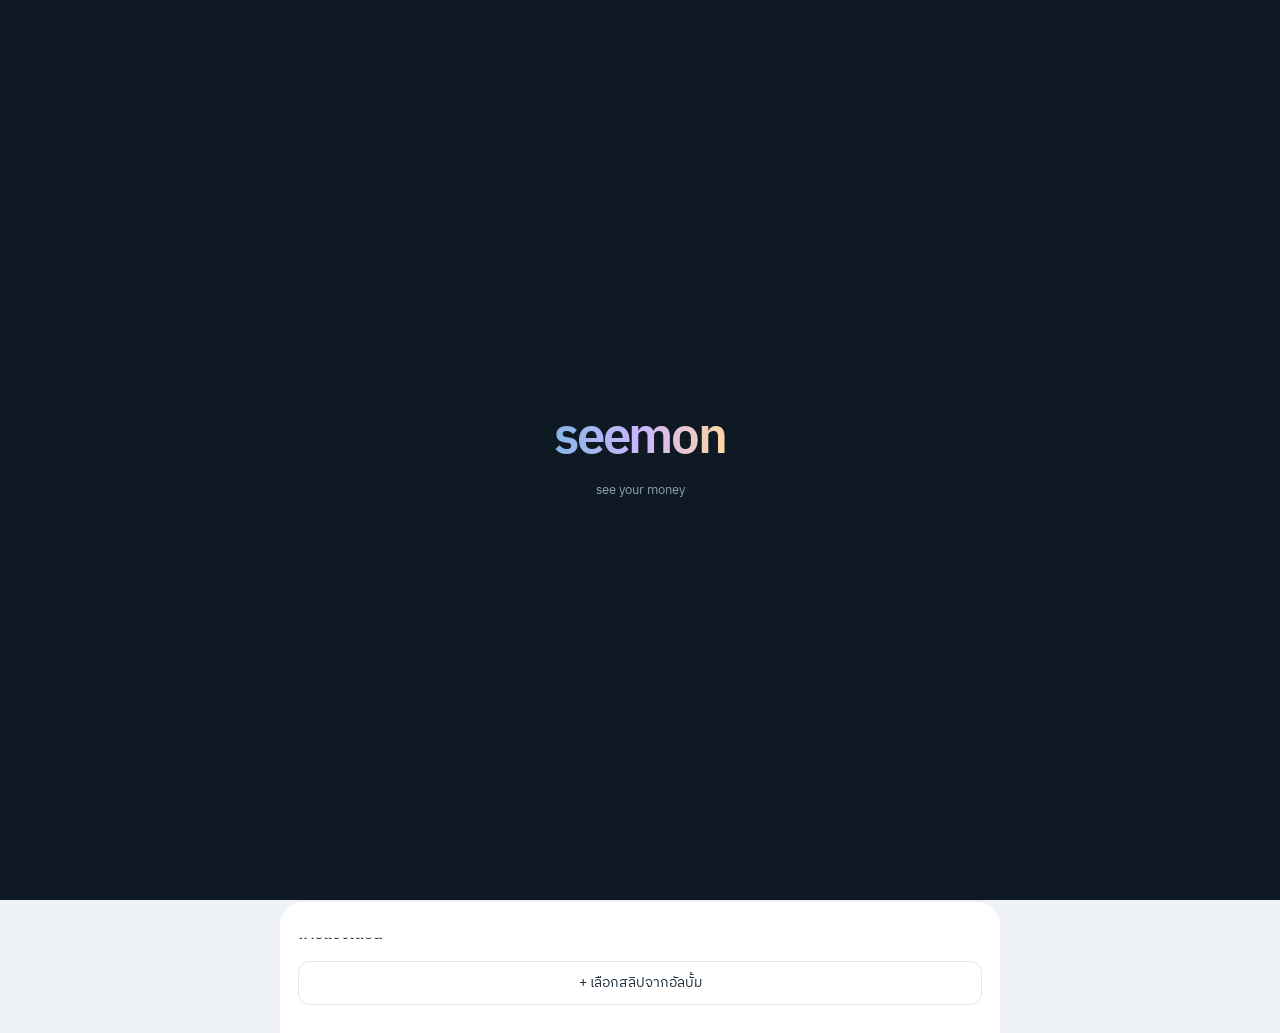
==== seemon.html @ a651a948 "first" ====
<!DOCTYPE html>
<html lang="th">
<head>
<meta charset="utf-8">
<meta name="viewport" content="width=device-width, initial-scale=1, viewport-fit=cover">
<title>seemon</title>
<link rel="preconnect" href="https://fonts.googleapis.com">
<link rel="preconnect" href="https://fonts.gstatic.com" crossorigin>
<link href="https://fonts.googleapis.com/css2?family=IBM+Plex+Sans+Thai:wght@400;500;600&display=swap" rel="stylesheet">
<style>
:root{--bg:#eef2f6;--surface:#fff;--hero:#e1eaf3;--ink:#23323f;--muted:#6f7f8c;--line:#dfe6ec;--in:#4f8cc9;--out:#bf9460;--accent:#4f7fb0;--bar:#fff;--btnfg:#fff;box-sizing:border-box;padding-top:env(safe-area-inset-top,0px);padding-bottom:env(safe-area-inset-bottom,0px)}
@media (prefers-color-scheme:dark){:root:not([data-theme="light"]){--bg:#1b252e;--surface:#24313c;--hero:#2c3b49;--ink:#e4eaef;--muted:#8d9eab;--line:#32424f;--in:#86b6e6;--out:#d8b184;--accent:#86b6e6;--bar:#2d3c49;--btnfg:#1b252e;color-scheme:dark}}
:root[data-theme="dark"]{--bg:#1b252e;--surface:#24313c;--hero:#2c3b49;--ink:#e4eaef;--muted:#8d9eab;--line:#32424f;--in:#86b6e6;--out:#d8b184;--accent:#86b6e6;--bar:#2d3c49;--btnfg:#1b252e;color-scheme:dark}
*,*::before,*::after{box-sizing:border-box}
html{scroll-padding-top:env(safe-area-inset-top,0px)}
body{margin:0;background:var(--bg);color:var(--ink);font-family:"IBM Plex Sans Thai",system-ui,-apple-system,"Segoe UI",sans-serif;line-height:1.5}
.wrap{max-width:720px;margin:0 auto;padding:16px 16px 130px}
input,select,button,textarea{font:inherit;color:inherit}
button{cursor:pointer}
h1{font-size:1.05rem;margin:0 0 12px;font-weight:600}
h2{font-size:.95rem;margin:0 0 10px;font-weight:600}
small,.mu{color:var(--muted)}
.tabs,.seg{display:grid;grid-template-columns:repeat(4,1fr);background:var(--surface);border:1px solid var(--line);border-radius:14px;padding:4px;margin-bottom:12px}
.seg{grid-template-columns:1fr 1fr;background:var(--bg);border:0;border-radius:12px}
.seg.s3{grid-template-columns:repeat(3,1fr);background:var(--surface);border:1px solid var(--line)}
.tabs button,.seg button{border:0;background:none;padding:8px 0;border-radius:10px;color:var(--muted);font-weight:500}
.tabs button.on{background:var(--hero);color:var(--ink)}
.seg button.on{background:var(--accent);color:var(--btnfg)}
.hrow,.srow{display:flex;align-items:center;justify-content:space-between;gap:8px}
.hero{background:var(--hero);border-radius:18px;padding:14px 16px;margin-bottom:10px}
.hero strong{font-size:1.6rem;font-weight:600}
.eye{border:0;background:none;color:var(--muted);padding:8px;margin:-8px;min-width:40px;min-height:40px;display:grid;place-items:center;font-size:1.2rem}
.sum,section,.note{background:var(--surface);border:1px solid var(--line);border-radius:16px;padding:14px 16px;margin-bottom:12px}
.note{background:var(--hero);cursor:pointer;font-size:.9rem}
.s{flex:1}.s b{display:block;font-weight:500;font-size:1.05rem}
.d{display:inline-block;width:8px;height:8px;border-radius:50%;margin-right:6px}
.d.income,.d.in{background:var(--in)}.d.expense,.d.out{background:var(--out)}
.pb{height:8px;background:var(--bg);border-radius:6px;overflow:hidden;margin:6px 0 10px}
.pb i{display:block;height:100%;background:var(--accent);border-radius:6px}
.pb.over i{background:var(--out)}
.big{font-size:1.6rem;font-weight:600}
ul{list-style:none;margin:0;padding:0}
li{display:flex;align-items:center;gap:12px;padding:10px 0;border-top:1px solid var(--line);cursor:pointer}
li:first-child{border-top:0}
li.hd{cursor:default;color:var(--muted);font-size:.8rem;padding:10px 0 2px;border-top:0}
.mid{flex:1;min-width:0}.mid b{display:block;font-weight:500}
.mid small{display:block;white-space:nowrap;overflow:hidden;text-overflow:ellipsis}
.amt{font-weight:500;white-space:nowrap}
.th{width:36px;height:36px;border-radius:8px;object-fit:cover;flex:none}
.bd{font-size:.7rem;border:1px solid var(--out);color:var(--out);border-radius:8px;padding:0 6px;margin-left:6px;font-weight:400}
.empty{color:var(--muted);text-align:center;padding:14px 0}
.g{padding:12px 0;border-top:1px solid var(--line)}
.row{display:flex;gap:8px;margin-top:8px}.row .f{flex:1;min-width:0}
.fx{padding:6px 0;border-top:1px solid var(--line)}
.f{width:100%;border:1px solid var(--line);background:var(--bg);border-radius:12px;padding:10px 12px;min-height:44px}
.ghost,.two button{border:1px solid var(--line);background:none;border-radius:12px;padding:10px;min-height:44px}
.two{display:grid;grid-template-columns:1fr 1fr;gap:8px}
.two button.on,.chip.on{background:var(--hero);border-color:var(--accent);color:var(--ink)}
.chips{display:flex;gap:8px;overflow-x:auto;padding-bottom:6px;margin-bottom:6px}
.chips.wr{flex-wrap:wrap;overflow:visible}
.chip{border:1px solid var(--line);background:none;border-radius:20px;padding:5px 14px;white-space:nowrap;color:var(--muted)}
.chip .x{border:0;background:none;color:var(--muted);padding:0 0 0 6px}
.primary{width:100%;margin-top:14px;border:0;background:var(--accent);color:var(--btnfg);border-radius:14px;padding:12px;font-weight:600;min-height:48px}
.link{border:0;background:none;color:var(--muted);padding:10px;width:100%;margin-top:4px}
label{font-size:.85rem;color:var(--muted);display:block;margin:14px 0 6px}
summary{cursor:pointer;font-weight:600}
.bar{position:fixed;left:0;right:0;bottom:0;max-width:720px;margin:0 auto;padding:0 10px calc(8px + env(safe-area-inset-bottom,0px));z-index:5}
.bar div{background:var(--bar);border-radius:22px;display:grid;grid-template-columns:1fr 1fr 74px 1fr 1fr;align-items:end;padding:8px 4px 6px;box-shadow:0 2px 16px rgba(20,30,40,.18)}
.bar button{border:0;background:none;color:var(--muted);font-size:.72rem;display:grid;justify-items:center;gap:2px;padding:4px 0;min-height:44px}
.bar button.on{color:var(--accent)}
.bar .cam{width:60px;height:60px;border-radius:50%;background:var(--accent);color:var(--btnfg);margin:-30px auto 2px;border:5px solid var(--bg);place-items:center;display:grid;padding:0}
.scrim{position:fixed;inset:0;background:rgba(10,18,26,.45);opacity:0;pointer-events:none;transition:opacity .2s;z-index:8}
.scrim.open{opacity:1;pointer-events:auto}
.sheet{position:fixed;left:0;right:0;bottom:0;max-width:720px;margin:0 auto;background:var(--surface);border-radius:24px 24px 0 0;padding:18px 18px calc(18px + env(safe-area-inset-bottom,0px));max-height:90%;overflow-y:auto;transform:translateY(105%);transition:transform .25s;z-index:9}
.sheet.open{transform:none}
.sheet .big{text-align:center;padding:12px;font-size:1.8rem}
#qImg{width:100%;max-height:260px;object-fit:cover;border-radius:14px;margin-bottom:12px}
.pv{display:flex;align-items:center;gap:10px;margin-top:12px}.pv img{width:56px;height:56px;border-radius:10px;object-fit:cover}
.toast{position:fixed;left:50%;bottom:110px;transform:translateX(-50%);background:var(--ink);color:var(--bg);padding:8px 16px;border-radius:20px;font-size:.85rem;opacity:0;pointer-events:none;transition:opacity .2s;z-index:10;white-space:nowrap}
.toast.on{opacity:1}
.f:focus-visible,button:focus-visible,summary:focus-visible{outline:2px solid var(--accent);outline-offset:2px}
textarea.f{min-height:80px;font-size:.8rem}
[hidden]{display:none!important}
.splash{position:fixed;inset:0;background:#0f1923;display:grid;place-items:center;z-index:50;transition:opacity .5s;text-align:center}
.splash.out{opacity:0;pointer-events:none}
.splash b{display:block;font-size:3.2rem;font-weight:600;letter-spacing:-.04em;background:linear-gradient(90deg,#86b6e6,#c9b6ff,#ffd6a5);-webkit-background-clip:text;background-clip:text;color:transparent;animation:pop .7s both}
.splash small{display:block;color:#8d9eab;margin-top:4px;animation:pop .7s .25s both}
@keyframes pop{from{opacity:0;transform:translateY(10px) scale(.94)}}
@media (prefers-reduced-motion:reduce){.splash b,.splash small{animation:none}}
.hd2{display:flex;align-items:center;justify-content:space-between;margin-bottom:12px}
.pill{border:1px solid var(--line);background:var(--surface);border-radius:20px;padding:5px 12px;font-size:.85rem}
.bl{position:relative}.bl i{position:absolute;top:4px;right:4px;min-width:16px;height:16px;border-radius:8px;background:var(--accent);color:var(--btnfg);font-weight:600;font-size:.65rem;line-height:16px;text-align:center;font-style:normal}
.nt{padding:10px 0;border-top:1px solid var(--line)}
.two-b{display:block;width:100%;text-align:left;border:1px solid var(--line);background:none;border-radius:12px;padding:12px;margin-bottom:8px}
.two-b.on{background:var(--hero);border-color:var(--accent)}
.chip:disabled{opacity:.5;cursor:default}
.vh{position:absolute;width:1px;height:1px;opacity:0;overflow:hidden;pointer-events:none}
.bar label.cam{cursor:pointer}
.errb{position:fixed;top:env(safe-area-inset-top,0px);left:8px;right:8px;z-index:60;background:var(--ink);color:var(--bg);font-size:.75rem;padding:8px 12px;border-radius:12px}
:root{--cbg:#1c2935;--cline:#7fd0ff;--cgrid:#4a5d6d;--ctx:#a9bccb}
@media (prefers-color-scheme:dark){:root:not([data-theme="light"]){--cbg:#f6f8fa;--cline:#2f7bff;--cgrid:#c3cdd5;--ctx:#5c6c79}}
:root[data-theme="dark"]{--cbg:#f6f8fa;--cline:#2f7bff;--cgrid:#c3cdd5;--ctx:#5c6c79}
.cg{background:var(--cbg);color:var(--ctx);border-radius:14px;padding:10px 12px;margin-top:10px}
.cg svg{width:100%;height:auto;display:block;margin-top:6px}.cg text{fill:var(--ctx);font-size:9px}
.cg .ln{fill:none;stroke:var(--cline);stroke-width:2.5;stroke-linejoin:round;stroke-linecap:round}
.cg .gl{stroke:var(--cgrid);stroke-dasharray:3 3}.cg .dt{fill:var(--cline)}
.cg .msg{font-weight:600;color:var(--cline)}
.cg .chip{border-color:var(--cgrid);color:var(--ctx)}.cg .chip.on{background:var(--cline);border-color:var(--cline);color:var(--cbg)}
.cg .f{background:transparent;color:inherit;border-color:var(--cgrid)}.cg .row{flex-wrap:wrap}
.hg{display:grid;grid-template-columns:1fr 124px;gap:12px;align-items:center;position:relative}
.pill2{border:0;background:var(--bg);color:var(--ink);padding:6px 12px;border-radius:14px;font-size:.85rem}.cm{font-size:.8rem;color:var(--muted);margin-top:2px}
.cg.mini{margin:0;padding:6px 8px}.cg.mini svg{margin:0}
.pop{position:absolute;left:0;top:34px;z-index:4;background:var(--surface);border:1px solid var(--line);border-radius:14px;box-shadow:0 6px 24px rgba(20,30,40,.25);min-width:220px;padding:6px}
.pop button{display:block;width:100%;text-align:left;border:0;background:none;padding:10px 12px;border-radius:10px}.pop button.on{background:var(--hero);font-weight:600}
.tabs{grid-template-columns:none;grid-auto-flow:column;grid-auto-columns:1fr}
.pen{border:0;background:none;color:var(--muted);padding:4px 6px;vertical-align:middle}
.tmr{display:grid;grid-template-columns:1fr 1fr;gap:8px}.tmr .f{text-align:center;font-weight:600;font-size:1.05rem;background:var(--hero)}
.doc{background:#fff;color:#111;border-radius:12px;padding:16px;font-size:.85rem}.doc table{width:100%;border-collapse:collapse;margin-top:10px}.doc td,.doc th{border-bottom:1px solid #ddd;padding:4px;text-align:left}
@media print{.wrap,.bar,.scrim,.toast,.splash{display:none!important}.sheet{position:static;transform:none;max-height:none}.sheet:not(.open){display:none}.two{display:none}}
</style>
</head>
<body>
<div class="splash" id="splash"><div><b>seemon</b><small>see your money</small></div></div>
<div class="wrap">
  <div class="hd2"><button class="pill" id="bkBtn" data-a="bkOpen" aria-label="สลับสมุดบัญชี"></button><b style="font-weight:600;letter-spacing:-.02em">seemon</b><button class="eye bl" id="bellBtn" data-a="bell" aria-label="การแจ้งเตือน"></button></div>
  <div class="tabs" id="tabs">
    <button data-a="tab" data-v="ov">ภาพรวม</button><button data-a="tab" data-v="td">วันนี้</button><button data-a="tab" data-v="gl">เป้าหมาย</button><button data-a="tab" data-v="hs">ประวัติ</button><button data-a="tab" data-v="iv" id="ivTab" hidden>ใบกำกับ</button>
  </div>
  <main id="main"></main>
</div>

<nav class="bar"><div>
  <button data-a="nav" data-go="home"><span data-ic="home"></span>หน้าแรก</button>
  <button data-a="nav" data-go="income"><span data-ic="income"></span>รายรับ</button>
  <label class="cam" for="camIn" aria-label="ถ่ายรูป"><span data-ic="cam"></span></label>
  <button data-a="nav" data-go="expense"><span data-ic="expense"></span>รายจ่าย</button>
  <button data-a="nav" data-go="more"><span data-ic="more"></span>อื่นๆ</button>
  <button data-a="profile" aria-label="โปรไฟล์"><span data-ic="pen"></span>โปรไฟล์</button>
</div></nav>
<input type="file" id="camIn" class="vh" accept="image/*" capture="environment">
<input type="file" id="albIn" class="vh" accept="image/*" multiple>
<div class="scrim" id="scrim" data-a="close"></div>
<div class="toast" id="toast" role="status"></div>

<div class="sheet" id="sQ" role="dialog" aria-label="บันทึกด่วน">
  <img id="qImg" alt="รูปที่ถ่าย">
  <h2>บันทึกรูปนี้เป็น</h2>
  <div class="two"><button data-a="q" data-t="income">รายรับ</button><button data-a="q" data-t="expense">รายจ่าย</button></div>
  <small style="display:block;margin-top:8px">ใส่จำนวนเงินและรายละเอียดทีหลังได้</small>
  <button class="link" data-a="close">ยกเลิก</button>
</div>

<div class="sheet" id="sAdd" role="dialog" aria-label="เพิ่มรายการ">
  <div class="seg" id="seg"><button data-a="sty" data-t="expense">รายจ่าย</button><button data-a="sty" data-t="income">รายรับ</button></div>
  <input class="f big" id="amount" type="number" inputmode="decimal" min="0" step="0.01" placeholder="0" aria-label="จำนวนเงิน">
  <label>เวลา</label>
  <div class="two" id="tm"><button data-a="md" data-m="now">ตอนนี้</button><button data-a="md" data-m="custom">วัน/เวลา</button></div>
  <div id="dtw" hidden style="margin-top:8px"><div class="chips" id="dch"></div><div class="tmr"><input class="f" id="dd" type="date" aria-label="วันที่"><input class="f" id="tt" type="time" aria-label="เวลา"></div></div>
  <label>หมวดหมู่ (เรียงตามที่ใช้บ่อย)</label>
  <div class="chips" id="chips"></div>
  <label for="note">รายละเอียด</label>
  <input class="f" id="note" type="text" placeholder="เช่น ข้าวเที่ยง">
  <label>ช่องทางเงิน</label><div class="chips" id="wl"></div>
  <label id="vatL" hidden><input type="checkbox" id="vat"> ราคานี้รวม VAT 7%</label>
  <div class="pv" id="pv" hidden><img id="pvImg" alt="รูปแนบ"><button class="ghost" data-a="pvDel">เอารูปออก</button></div>
  <button class="primary" id="save" data-a="save">บันทึก</button>
  <button class="link" id="delBtn" data-a="del" hidden>ลบรายการนี้</button>
  <div id="msg" role="status" class="mu" style="font-size:.85rem;min-height:1.2em"></div>
</div>

<div class="sheet" id="sMore" role="dialog" aria-label="อื่นๆ">
  <h2>ธีม</h2>
  <div class="two" style="grid-template-columns:repeat(3,1fr)" id="themes"><button data-a="th" data-th="auto">อัตโนมัติ</button><button data-a="th" data-th="light">สว่าง</button><button data-a="th" data-th="dark">มืด</button></div>
  <h2 style="margin-top:20px">หมวดหมู่ของฉัน</h2>
  <div id="cats"></div>
  <h2 style="margin-top:20px">อ่านสลิปจากอัลบั้ม</h2>
  <label style="display:flex;gap:8px;align-items:center;color:var(--ink);margin:0 0 8px"><input type="checkbox" id="slipOK"> อนุญาตให้อ่านสลิปจากรูปที่ฉันเลือก</label>
  <label class="ghost" for="albIn" data-a="alb" style="display:grid;place-items:center;color:var(--ink);cursor:pointer">เลือกสลิปจากอัลบั้ม</label>
  <small style="display:block;margin:6px 0">เว็บสแกนอัลบั้มเองอัตโนมัติไม่ได้ ต้องกดเลือกรูปสลิป (เลือกได้หลายรูปพร้อมกัน) ระบบอ่านเฉพาะสลิปธนาคาร</small>
  <label>จัดหมวดอัตโนมัติตามชื่อในสลิป</label><div id="rules"></div>
  <h2 style="margin-top:20px">เชื่อมธนาคาร</h2>
  <p class="mu" style="font-size:.85rem;margin:0 0 8px">ดึงรายการและอ่านสลิปอัตโนมัติ (เร็วๆ นี้ ยังใช้งานจริงไม่ได้)</p>
  <div class="chips wr"><button class="chip" disabled>K PLUS</button><button class="chip" disabled>SCB EASY</button><button class="chip" disabled>Krungthai NEXT</button><button class="chip" disabled>ธนาคารอื่น</button></div>
  <h2 style="margin-top:20px">สำรองและนำเข้าข้อมูล</h2>
  <p class="mu" style="font-size:.85rem;margin:0 0 8px">ข้อมูลเก็บในเบราว์เซอร์เครื่องนี้ ข้อมูลสำรองไม่รวมรูปแนบ</p>
  <textarea class="f" id="backup" placeholder="ข้อมูลสำรองจะแสดงที่นี่"></textarea>
  <div class="two" style="margin-top:8px"><button data-a="exp">สร้างข้อมูลสำรอง</button><button data-a="imp">นำเข้าข้อมูล</button></div>
  <div id="msg2" class="mu" style="font-size:.85rem;margin-top:8px"></div>
  <div id="mx"></div>
</div>

<div class="sheet" id="sBk" role="dialog" aria-label="สมุดบัญชี"><h2>สมุด (กดชื่อเพื่อสลับ)</h2><small style="display:block;margin:-6px 0 10px">สมุด = แยกเงินคนละเรื่อง เช่น ส่วนตัว กลุ่ม ธุรกิจ จะได้ไม่ปนกัน</small><div id="bks"></div></div>
<div class="sheet" id="sInv" role="dialog" aria-label="ใบกำกับภาษี"><div id="ivBody"></div></div>
<div class="sheet" id="sProfile" role="dialog" aria-label="โปรไฟล์">
  <h2>โปรไฟล์</h2>
  <p id="pUser" style="margin-bottom:12px;font-weight:600;"></p>
  <button class="primary" id="logoutBtn">ออกจากระบบ</button>
</div>
<div class="sheet" id="sLogin" role="dialog" aria-label="Login">
  <h2>Login</h2>
  <label>Username</label><input class="f" id="lUser" type="text">
  <label>Password</label><input class="f" id="lPass" type="password">
  <button class="primary" id="lBtn">Login</button>
  <button class="link" id="rBtn">Register</button>
</div>
<div class="sheet" id="sBell" role="dialog" aria-label="การแจ้งเตือน">
<h2>การแจ้งเตือน</h2><label class="ghost" for="albIn" data-a="alb" style="display:grid;place-items:center;color:var(--ink);cursor:pointer;margin-bottom:8px">+ เลือกสลิปจากอัลบั้ม</label><div id="nts"></div></div>

<div class="errb" id="errb" hidden data-a="errx"></div>
<div class="sheet" id="sTut" role="dialog" aria-label="Welcome"><div id="tutBody"></div></div>
<script>
// --- Auth Logic ---
async function syncData() {
    const token = localStorage.getItem('jwt_token');
    if (!token) return;
    await fetch('/api/data', {
        method: 'POST',
        headers: { 'Content-Type': 'application/json', 'Authorization': 'Bearer ' + token },
        body: JSON.stringify({ items, D })
    });
}
async function auth(url) {
    const username = document.getElementById('lUser').value;
    const password = document.getElementById('lPass').value;
    const formData = new FormData();
    formData.append('username', username);
    formData.append('password', password);
    const res = await fetch(url, { method: 'POST', body: formData });
    if (res.ok) {
        if (url === '/token') {
            const data = await res.json();
            localStorage.setItem('jwt_token', data.access_token);
            localStorage.setItem('username', username);
            location.reload();
        } else {
            alert('Registered! Please login.');
        }
    } else {
        alert('Error: ' + (await res.json()).detail);
    }
}
document.getElementById('lBtn').onclick = () => auth('/token');
document.getElementById('rBtn').onclick = () => auth('/register');

// --- Profile UI Logic ---
document.getElementById('logoutBtn').onclick = () => {
    localStorage.removeItem('jwt_token');
    localStorage.removeItem('username');
    location.reload();
};
function updateProfileUI() {
    const username = localStorage.getItem('username');
    if (username) document.getElementById('pUser').textContent = 'ผู้ใช้: ' + username;
}
updateProfileUI();
// --------------------

const token = localStorage.getItem('jwt_token');
if (!token) {
    document.getElementById('sLogin').classList.add('open');
    document.getElementById('scrim').classList.add('open');
} else {
    (async () => {
        const res = await fetch('/api/data', { headers: { 'Authorization': 'Bearer ' + token } });
        if (res.ok) {
            const data = await res.json();
            localStorage.setItem(KEY, JSON.stringify(data.items));
            localStorage.setItem(DK, JSON.stringify(data.settings));
            // Reload variables? The main script re-initializes them below.
        } else {
            localStorage.removeItem('jwt_token');
            location.reload();
        }
    })();
}
// --- Existing script starts here ---
const lastErr = '';
window.addEventListener('error', e => { lastErr = String(e.message); const b = document.getElementById('errb'); if (b) { b.textContent = '⚠ ' + lastErr; b.hidden = false; } });
const KEY = 'expense-tracker-v1', HK = 'et-hide', TK = 'et-theme', DK = 'et-data';
const BASE = { expense: ['อาหาร', 'เดินทาง', 'ช้อปปิ้ง', 'บิลและค่าบริการ', 'บันเทิง', 'สุขภาพ', 'อื่นๆ'], income: ['เงินเดือน', 'ฟรีแลนซ์', 'โบนัส', 'อื่นๆ'] };
const COLORS = ['#7fb2e5', '#d9b27c', '#a995d9'];
const PER = [[1, 'เดือนนี้'], [3, '3 เดือน'], [6, '6 เดือน'], [12, '1 ปี']];
const P = {
  home: '<path d="M4 11l8-7 8 7v8a1 1 0 0 1-1 1h-4v-6H9v6H5a1 1 0 0 1-1-1z"/>',
  income: '<path d="M12 4v11m0 0l-4-4m4 4l4-4M5 20h14"/>',
  expense: '<path d="M12 16V5m0 0l-4 4m4-4l4 4M5 20h14"/>',
  more: '<circle cx="5" cy="12" r="1.2"/><circle cx="12" cy="12" r="1.2"/><circle cx="19" cy="12" r="1.2"/>',
  cam: '<path d="M4 8h3l2-3h6l2 3h3v11H4z"/><circle cx="12" cy="13" r="3.5"/>',
  eye: '<path d="M2 12s4-7 10-7 10 7 10 7-4 7-10 7S2 12 2 12z"/><circle cx="12" cy="12" r="3"/>',
  off: '<path d="M2 12s4-7 10-7 10 7 10 7-4 7-10 7S2 12 2 12z"/><circle cx="12" cy="12" r="3"/><path d="M4 4l16 16"/>',
  bell: '<path d="M6 17v-6a6 6 0 0 1 12 0v6l1.5 2h-15zM10 21h4"/>',
  pen: '<path d="M4 20h4L19 9l-4-4L4 16zM13.5 6.5l4 4"/>'
};
const ic = k => `<svg viewBox="0 0 24 24" width="22" height="22" fill="none" stroke="currentColor" stroke-width="1.8" stroke-linecap="round" stroke-linejoin="round">${P[k]}</svg>`;
const $ = id => document.getElementById(id), pad = n => String(n).padStart(2, '0');
const ds = d => `${d.getFullYear()}-${pad(d.getMonth() + 1)}-${pad(d.getDate())}`, ts = d => `${pad(d.getHours())}:${pad(d.getMinutes())}`;
const ld = (k, d) => { try { return JSON.parse(localStorage.getItem(k)) || d; } catch (e) { return d; } };
const sv = (k, v) => { try { localStorage.setItem(k, JSON.stringify(v)); if (k === KEY || k === DK) syncData(); return true; } catch (e) { return false; } };
const esc = s => String(s).replace(/[&<>"]/g, c => ({ '&': '&amp;', '<': '&lt;', '>': '&gt;', '"': '&quot;' }[c]));
const m = (n, h) => h ? '฿ xxxx' : (n < 0 ? '−' : '') + '฿' + Math.abs(n).toLocaleString(LOC, { maximumFractionDigits: 2 });
const uid = () => Date.now().toString(36) + Math.random().toString(36).slice(2, 5);

let items = ld(KEY, []), hide = ld(HK, {}), D = ld(DK, {});
let view = 'ov', tp = 1, po = false, hs = { r: 'day', o: 0 }, type = 'expense', cat = 'อื่นๆ', mode = 'now', eid = null, photo = null, qp = null;
D.plan = D.plan || { inc: 0, per: 'month', fixed: [] }; D.goals = D.goals || []; D.pb = D.pb || {};
const PB = () => D.pb[D.cur] || (D.pb[D.cur] = D.cur === 'b0' ? { plan: D.plan, goals: D.goals } : { plan: { inc: 0, per: 'month', fixed: [] }, goals: [] }); D.cats = D.cats || JSON.parse(JSON.stringify(BASE));
D.books = D.books || [{ id: 'b0', name: 'ส่วนตัว', biz: false }]; D.cur = D.cur || 'b0'; D.learn = D.learn || []; D.q = D.q || []; D.rules = D.rules || []; D.lw = D.lw || {};
D.wallets = D.wallets || [{ id: 'w0', name: 'เงินสด', bk: 'b0' }, { id: 'w1', name: 'บัญชีธนาคาร', bk: 'b0' }];
let wl = null, xp = null, dtT = 'income', dtO = 0, rn = null, cgO = false, pmO = false, tutI = 0, tipA = 10; const gslip = {};
const saveI = () => sv(KEY, items), saveD = () => sv(DK, D);
const sumBy = (a, t) => a.filter(i => i.type === t).reduce((s, i) => s + i.amount, 0);
const bkOf = i => i.bk || 'b0', cb = () => items.filter(i => bkOf(i) === D.cur), curBook = () => D.books.find(b => b.id === D.cur) || D.books[0], myW = () => D.wallets.filter(w => w.bk === D.cur);
const inR = (a, b) => cb().filter(i => i.date >= a && i.date <= b);
const srt = a => [...a].sort((x, y) => (y.date + (y.time || '')).localeCompare(x.date + (x.time || '')));
const fd = s => new Date(s + 'T00:00:00').toLocaleDateString(LOC, { weekday: 'short', day: 'numeric', month: 'short' });
const toast = t => { const e = $('toast'); e.textContent = t; e.classList.add('on'); setTimeout(() => e.classList.remove('on'), 2200); };
const lang = D.lang || 'th', LOC = lang === 'en' ? 'en-GB' : 'th-TH', t = (a, b) => lang === 'en' ? b : a;
const EX = { 'วัน': 'Day', 'สัปดาห์': 'Week', 'เดือน': 'Month', 'ปี': 'Year', 'บันทึก': 'Save', 'อัปเดต': 'Update', 'ตอนนี้': 'Now', 'เวลา': 'Time', 'เพิ่ม': 'Add', 'ข้าม': 'Skip', 'กลับ': 'Back', 'ธีม': 'Theme', 'สว่าง': 'Light', 'มืด': 'Dark', 'อัตโนมัติ': 'Auto', 'รายได้': 'Income', 'รายรับ': 'Income', 'รายจ่าย': 'Expense', 'อื่นๆ': 'Other', 'หน้าแรก': 'Home', 'ภาพรวม': 'Overview', 'วันนี้': 'Today', 'เป้าหมาย': 'Goals', 'ประวัติ': 'History', 'ใบกำกับ': 'Invoices', 'ส่วนตัว': 'Personal', 'กลุ่ม': 'Group', 'ธุรกิจ': 'Business', 'ผู้ขาย': 'Seller', 'ผู้ซื้อ': 'Buyer', 'สมุด': 'Book', 'รายละเอียด': 'Details', 'หมวดหมู่': 'Category', 'ช่องทางเงิน': 'Channel', 'เมื่อวาน': 'Yesterday', 'วัน/เวลา': 'Date/time', 'จำนวนเงิน': 'Amount', 'อาหาร': 'Food', 'เดินทาง': 'Transport', 'ช้อปปิ้ง': 'Shopping', 'บิลและค่าบริการ': 'Bills', 'บันเทิง': 'Fun', 'สุขภาพ': 'Health', 'เงินเดือน': 'Salary', 'ฟรีแลนซ์': 'Freelance', 'โบนัส': 'Bonus' };
const EN = { 'คงเหลือวันนี้': 'Balance today', 'คงเหลือสัปดาห์นี้': 'Balance this week', 'คงเหลือเดือนนี้': 'Balance this month', 'สัปดาห์นี้': 'This week', 'เดือนนี้': 'This month', 'ใช้เงินไปกับอะไรมากที่สุด': 'Top spending', 'รายการล่าสุด': 'Recent entries', 'เงินแต่ละช่องทาง': 'Money by channel', 'ซ่อนอยู่ แตะรูปตาเพื่อแสดง': 'Hidden — tap the eye to show', 'รายรับมาจากอะไรบ้าง': 'Where income comes from', 'รายจ่ายไปกับอะไรบ้าง': 'Where money goes', 'ดูรายละเอียดทั้งหมด': 'See all', 'ยังไม่มีรายการ': 'No entries yet', 'ไม่มีรายการ': 'No entries', '3 เดือน': '3 months', '6 เดือน': '6 months', '1 ปี': '1 year', 'ตั้งเพดานกราฟ': 'Set chart limits', 'แตะที่กราฟเพื่อตั้งเพดาน': 'Tap the chart to set limits', 'เกินคาดดด! เก่งมาก': 'Wow, above target!', 'ใกล้ถึงเป้าแล้ว': 'Close to target', 'ใช้เกินเพดานแล้วนะ': 'Over your limit', 'เริ่มอันตราย ใช้จ่ายระวัง': 'Careful, nearing limit', 'สมดุลดี': 'Balanced', 'เป้ารายรับ': 'Income goal', 'เพดานรายจ่าย': 'Spending limit', 'หมวดหมู่ (เรียงตามที่ใช้บ่อย)': 'Category (most used first)', 'ลบรายการนี้': 'Delete this entry', 'สร้างข้อมูลสำรอง': 'Create backup', 'นำเข้าข้อมูล': 'Import data', 'สำรองและนำเข้าข้อมูล': 'Backup & import', 'หมวดหมู่ของฉัน': 'My categories', 'หมวดรายจ่าย': 'Expense categories', 'หมวดรายรับ': 'Income categories', 'การแจ้งเตือน': 'Notifications', 'ไม่มีการแจ้งเตือน': 'No notifications', 'ไม่ทราบชื่อ': 'Unknown', 'ไม่ทราบธนาคาร': 'Unknown bank', 'จำชื่อนี้ ครั้งหน้าจัดหมวดนี้ให้อัตโนมัติ': 'Remember this name, auto-file next time', 'เป็นรายรับแทน': 'Make it income', 'เป็นรายจ่ายแทน': 'Make it expense', 'เลือกสลิปจากอัลบั้ม': 'Pick slips from gallery', 'อ่านสลิปจากอัลบั้ม': 'Read slips from gallery', 'อนุญาตให้อ่านสลิปจากรูปที่ฉันเลือก': 'Allow reading slips from photos I pick', 'จัดหมวดอัตโนมัติตามชื่อในสลิป': 'Auto-categorise by name on slip', 'เชื่อมธนาคาร': 'Bank link (coming soon)', 'เป้าหมายและกองกลาง เช่น ทริปทะเล': 'Goals & group pots (e.g. beach trip)', 'เพิ่มเป้าหมายใหม่': 'New goal', 'เพิ่มเป้าหมาย': 'Add goal', 'เก็บเพิ่ม': 'Add', 'เบิกจ่าย': 'Withdraw', 'แนบสลิป': 'Attach slip', 'ออกใบกำกับภาษีใหม่': 'New tax invoice', 'ใบกำกับภาษี': 'Tax invoice', 'สร้างใบกำกับภาษี': 'Create invoice', 'รวมทั้งสิ้น': 'Total', 'ก่อน VAT': 'Before VAT', 'ตั้งรายได้และรายจ่ายประจำ': 'Set income & fixed costs', 'รายจ่ายประจำ': 'Fixed costs', 'ต่อเดือน': 'per month', 'ต่อสัปดาห์': 'per week', 'ต่อปี': 'per year', 'วันนี้ใช้ไปแล้ว': 'Spent today', 'เหลือใช้เดือนนี้': 'Left this month', 'รายการวันนี้': "Today's entries", 'เพิ่มสมุดใหม่': 'Add book', 'สมุด (กดชื่อเพื่อสลับ)': 'Books (tap to switch)', 'ช่องทางเงินใน': 'Channels in', 'บันทึกเป็นรายรับด้วย': 'Also save as income' };
const KEYS = Object.keys(EN).sort((a, b) => b.length - a.length), TH = /[\u0E00-\u0E7F]/;
const tx = x => { const q = x.trim(); if (EX[q]) return x.replace(q, EX[q]); let o = x; for (const k of KEYS) if (o.includes(k)) o = o.split(k).join(EN[k]); return o; };
function trEl(root) {
  if (lang !== 'en') return;
  const w = document.createTreeWalker(root, NodeFilter.SHOW_TEXT); let n;
  while ((n = w.nextNode())) if (TH.test(n.data)) { const v = tx(n.data); if (v !== n.data) n.data = v; }
  if (root.querySelectorAll) root.querySelectorAll('[placeholder],[aria-label]').forEach(e => ['placeholder', 'aria-label'].forEach(a => { const v = e.getAttribute(a); if (v && TH.test(v)) e.setAttribute(a, tx(v)); }));
}
if (lang === 'en') new MutationObserver(ms => ms.forEach(q => q.addedNodes.forEach(n => n.nodeType === 1 ? trEl(n) : n.nodeType === 3 && TH.test(n.data) && (n.data = tx(n.data))))).observe(document.body, { childList: true, subtree: true });
const GUIDE = () => [
  ['✍️', t('บันทึกรายการ', 'Add an entry'), t('แตะ “รายจ่าย” หรือ “รายรับ” ที่แถบล่าง พิมพ์จำนวนเงิน แล้วกดบันทึก เวลาเริ่มต้นคือตอนนี้ ถ้าลืมกรอกให้กด “วัน/เวลา” เพื่อย้อนหลัง', 'Tap Expense or Income on the bottom bar, type the amount and save. Time defaults to now; use Date/time to backdate.')],
  ['📷', t('ถ่ายหรืออ่านสลิป', 'Photos & slips'), t('ปุ่มกล้องตรงกลาง ถ่ายแล้วเลือกรายรับ/รายจ่ายได้เลย เติมรายละเอียดทีหลัง หรือที่ “อื่นๆ” ติ๊กอนุญาตแล้วเลือกสลิปจากอัลบั้มให้ระบบอ่านยอด ผู้รับ และธนาคาร', 'Middle camera button: snap, pick income or expense, add details later. Or in Other, allow slip reading and pick slips from your gallery.')],
  ['📈', t('ภาพรวมและกราฟ', 'Overview & chart'), t('แตะ “คงเหลือ ▾” หรือแตะที่กราฟ เพื่อดูเป็นวัน สัปดาห์ เดือน และตั้งเพดานกราฟ เส้นขึ้นเมื่อรายรับมาก ลงเมื่อรายจ่ายมาก รูปตาใช้ซ่อนตัวเลข', 'Tap Balance ▾ or the chart to switch day/week/month and set limits. The line rises with income, falls with spending. The eye hides numbers.')],
  ['📒', t('สมุด และ ช่องทางเงิน', 'Books & channels'), t('สมุด = แยกเงินคนละเรื่อง เช่น ส่วนตัว กลุ่ม ธุรกิจ (กดชื่อมุมซ้ายบนเพื่อสลับ) ช่องทางเงิน = เงินสด ธนาคาร ฯลฯ ภายในแต่ละสมุด', 'A book separates money (personal, group, business); tap its name top-left to switch. Channels are cash, bank etc. inside each book.')],
  ['🎯', t('วันนี้ เป้าหมาย ประวัติ', 'Today, goals, history'), t('“วันนี้” คำนวณงบต่อวันจากรายได้หักรายจ่ายประจำ “เป้าหมาย” เก็บเงินเป็นกอง/ทริป “ประวัติ” ดูย้อนหลังเป็นวัน สัปดาห์ เดือน', 'Today works out a daily budget; Goals tracks savings and group pots; History browses by day, week or month.')]
];
const HELP2 = () => [
  ['🧾', t('ใบกำกับภาษี', 'Tax invoice'), t('ในสมุดธุรกิจจะมีแท็บ “ใบกำกับ” กรอกผู้ขาย ผู้ซื้อ รายการ ระบบคิด VAT 7% และบันทึกเป็นรายรับให้ได้', 'Business books get an Invoices tab: fill seller, buyer, items; VAT 7% is added and it can be saved as income.')],
  ['🔔', t('กระดิ่งและกฎอัตโนมัติ', 'Bell & auto rules'), t('ผลอ่านสลิปมาที่กระดิ่ง แตะหมวดเพื่อยืนยัน ติ๊ก “จำชื่อนี้” เพื่อให้ครั้งหน้าจัดหมวดอัตโนมัติ แก้กฎได้ที่ “อื่นๆ”', 'Slip results land in the bell: tap a category to confirm; tick Remember this name to auto-file next time. Edit rules in Other.')],
  ['🏷️', t('หมวดหมู่', 'Categories'), t('เพิ่ม/ลบหมวดของตัวเองได้ที่ “อื่นๆ” หมวดที่ใช้บ่อยจะขึ้นก่อน', 'Add or remove your own categories in Other; frequent ones show first.')]
];
const fbMsg = () => '[seemon] ' + ($('fbT') ? $('fbT').value : '') + ' | ' + navigator.userAgent.slice(0, 70) + (lastErr ? ' | err: ' + lastErr : '');
function drawTut() {
  const g = GUIDE(), i = tutI;
  $('tutBody').innerHTML = i < 0 ? `<h2>Language · ภาษา</h2><div class="two"><button data-a="lang" data-l="th">ไทย</button><button data-a="lang" data-l="en">English</button></div>` :
    `<div style="text-align:center;font-size:2.4rem">${g[i][0]}</div><h2 style="text-align:center">${g[i][1]}</h2><p style="line-height:1.7">${g[i][2]}</p><div class="srow"><button class="link" style="width:auto" data-a="tutX">${t('ข้าม', 'Skip')}</button><span class="mu">${i + 1}/${g.length}</span><button class="ghost" data-a="tutN">${i === g.length - 1 ? t('เริ่มใช้งาน', 'Start') : t('ถัดไป', 'Next')}</button></div>`;
}
function drawMx() {
  $('mx').innerHTML = `<h2 style="margin-top:20px">${t('ภาษา', 'Language')}</h2><div class="two"><button class="${lang === 'th' ? 'on' : ''}" data-a="lang" data-l="th">ไทย</button><button class="${lang === 'en' ? 'on' : ''}" data-a="lang" data-l="en">English</button></div>
<h2 style="margin-top:20px">${t('วิธีใช้', 'How to use')}</h2><button class="ghost" style="width:100%;margin-bottom:8px" data-a="tutRe">${t('เริ่มสอนใหม่', 'Replay tutorial')}</button>${GUIDE().concat(HELP2()).map(x => `<details style="margin:6px 0"><summary>${x[0]} ${x[1]}</summary><p class="mu" style="margin:6px 0 0;line-height:1.6">${x[2]}</p></details>`).join('')}
<h2 style="margin-top:20px">${t('ติดต่อผู้พัฒนา', 'Contact the developer')}</h2><div class="srow fx"><span>094-920-2250</span><span><a href="tel:0949202250" style="color:var(--accent)">${t('โทร', 'Call')}</a> · <button class="pen" style="font-size:.9rem" data-a="cp" data-v="0949202250">${t('คัดลอก', 'Copy')}</button></span></div>
<h2 style="margin-top:20px">${t('คำติชม / เสนอแนะ / แจ้งปัญหา', 'Feedback / ideas / bugs')}</h2><textarea class="f" id="fbT" placeholder="${t('เล่าให้ฟังได้เลย', 'Tell us anything')}"></textarea>
<div class="two" style="margin-top:8px"><a class="ghost" data-a="fbGo" href="sms:0949202250" style="display:grid;place-items:center;color:var(--ink);text-decoration:none">${t('ส่งทาง SMS', 'Send by SMS')}</a><button data-a="cp" data-fb="1">${t('คัดลอกข้อความ', 'Copy text')}</button></div>
<small style="display:block;margin-top:6px">${t('ตอนนี้ยังไม่มีเซิร์ฟเวอร์ ข้อความจะส่งผ่าน SMS ไปที่เบอร์ผู้พัฒนา', 'No server yet: feedback goes to the developer by SMS.')}</small>
<h2 style="margin-top:20px">${t('ให้ทิปผู้พัฒนา ☕', 'Tip the developer ☕')}</h2><div class="chips">${[5, 10, 20, 50].map(a => `<button class="chip${tipA === a ? ' on' : ''}" data-a="tip" data-v="${a}">${a} ${t('บาท', 'THB')}</button>`).join('')}</div>
<div class="srow fx"><span>${t('กสิกรไทย', 'KBank')} 141-1-81754-3</span><button class="pen" style="font-size:.9rem" data-a="cp" data-v="1411817543">${t('คัดลอก', 'Copy')}</button></div>
<small style="display:block;margin-top:6px">${t(`โอน ${tipA} บาทเข้าบัญชีด้านบน ขอบคุณมากครับ การทิปเป็นความสมัครใจ ไม่มีผลต่อการใช้งาน`, `Transfer ${tipA} THB to the account above. Thank you! Tipping is optional.`)}</small>`;
}
const nm = (k, o) => rn && rn.k === k && rn.id === o.id ? `<span style="display:flex;gap:6px;flex:1"><input class="f" id="rni" value="${esc(o.name)}" style="min-height:36px;padding:4px 10px"><button class="ghost" data-a="rnOk" style="min-height:36px">✓</button></span>` : `<span>${esc(o.name)}<button class="pen" data-a="rn" data-k="${k}" data-id="${o.id}" aria-label="เปลี่ยนชื่อ ${esc(o.name)}">${ic('pen')}</button></span>`;
const eye = k => `<button class="eye" data-a="eye" data-k="${k}" aria-label="ซ่อนหรือแสดงตัวเลข">${ic(hide[k] ? 'off' : 'eye')}</button>`;

const row = i => `<li data-a="edit" data-id="${i.id}"><i class="d ${i.type}" style="margin:0"></i>${i.photo ? `<img class="th" src="${i.photo}" alt="">` : ''}<div class="mid"><b>${esc(i.cat)}${i.pending ? '<span class="bd">รอรายละเอียด</span>' : ''}</b><small>${fd(i.date)}${i.time ? ' ' + i.time + ' น.' : ''}${i.note ? ' · ' + esc(i.note) : ''}</small></div><span class="amt">${i.amount ? (i.type === 'income' ? '+' : '−') + m(i.amount) : '—'}</span></li>`;
const ul = a => a.length ? `<ul>${a.map(row).join('')}</ul>` : '<p class="empty">ยังไม่มีรายการ</p>';

/* ภาพรวม */
const vOv = () => {
  const n = new Date(), wn = win(), L = inR(ds(wn.a), ds(new Date(+wn.z - 864e5))), inc = sumBy(L, 'income'), ex = sumBy(L, 'expense');
  const E = inR(ds(new Date(n.getFullYear(), n.getMonth() - tp + 1, 1)), '9').filter(i => i.type === 'expense'), by = {};
  E.forEach(i => by[i.cat] = (by[i.cat] || 0) + i.amount);
  const tot = sumBy(E, 'expense'), T = hide.top ? [] : Object.entries(by).sort((a, b) => b[1] - a[1]).slice(0, 3), pn = cb().filter(i => i.pending).length;
  const bal = w => cb().filter(i => i.w === w.id).reduce((s, i) => s + (i.type === 'income' ? i.amount : -i.amount), 0), ws = myW(), bk = curBook(), vt = t => L.filter(i => i.type === t && i.vat).reduce((s, i) => s + i.amount * 7 / 107, 0);
  const ch = chart(), pop = pmO ? popHtml(wn.sp) : '';
  const xt = !hide.sum && xp, xb = {}; (xt ? L.filter(i => i.type === xt) : []).forEach(i => xb[i.cat] = (xb[i.cat] || 0) + i.amount);
  const xph = xt ? `<section><h2>${xt === 'income' ? 'รายรับมาจากอะไรบ้าง' : 'รายจ่ายไปกับอะไรบ้าง'}</h2>${Object.entries(xb).sort((a, b) => b[1] - a[1]).slice(0, 3).map(e => `<div class="srow fx"><span>${esc(e[0])}</span><b>${m(e[1])}</b></div>`).join('') || '<p class="empty">ยังไม่มีรายการ</p>'}<button class="ghost" style="width:100%;margin-top:10px" data-a="dtGo" data-t="${xt}">ดูรายละเอียดทั้งหมด ›</button></section>` : '';
  const wsec = ws.length ? `<section><h2>เงินแต่ละช่องทาง</h2><small style="display:block;margin:-6px 0 8px">เงินที่อยู่ในแต่ละช่องทาง เช่น เงินสดหรือธนาคาร ตอนบันทึกเลือกได้ว่าเข้า/ออกช่องไหน กดรูปปากกาเพื่อเปลี่ยนชื่อ</small>${ws.map(w => `<div class="srow fx">${nm('w', w)}<b>${m(bal(w), hide.bal)}</b></div>`).join('')}</section>` : '';
  const vsec = bk.biz ? `<section><h2>ภาษีมูลค่าเพิ่มเดือนนี้ (ประมาณ)</h2><div class="srow fx"><span>VAT ขาย</span><span>${m(vt('income'), hide.sum)}</span></div><div class="srow fx"><span>VAT ซื้อ</span><span>${m(vt('expense'), hide.sum)}</span></div><div class="srow fx"><b>ต้องนำส่ง</b><b>${m(vt('income') - vt('expense'), hide.sum)}</b></div><small>ติ๊ก “รวม VAT” ตอนบันทึกรายการ</small></section>` : '';
  return `<div class="hero hg"><div><div class="hrow"><button class="pill2" data-a="pm" aria-haspopup="menu">คงเหลือ${LB[wn.sp]} ▾</button>${eye('bal')}</div><strong>${m(inc - ex, hide.bal)}</strong><div class="cm">${cmsg}</div></div>${ch}${pop}</div>
<div class="sum"><div class="srow"><div class="s" data-a="xp" data-t="income" style="cursor:pointer"><small><i class="d in"></i>รายรับ ▾</small><b>${m(inc, hide.sum)}</b></div><div class="s" data-a="xp" data-t="expense" style="cursor:pointer"><small><i class="d out"></i>รายจ่าย ▾</small><b>${m(ex, hide.sum)}</b></div>${eye('sum')}</div></div>
${xph}${pn ? `<div class="note" data-a="goPend">มี ${pn} รายการจากกล้องที่รอใส่รายละเอียด แตะเพื่อเติม</div>` : ''}
${wsec}${vsec}<section><div class="hrow"><h2>ใช้เงินไปกับอะไรมากที่สุด</h2>${eye('top')}</div>
${hide.top ? '<p class="empty">ซ่อนอยู่ แตะรูปตาเพื่อแสดง</p>' : ''}<div ${hide.top ? 'hidden' : ''}><div class="chips">${PER.map(p => `<button class="chip${p[0] === tp ? ' on' : ''}" data-a="top" data-n="${p[0]}">${p[1]}</button>`).join('')}</div>
${T.length ? T.map((t, k) => `<div><div class="srow"><span><i class="d" style="background:${COLORS[k]}"></i>${k + 1}. ${esc(t[0])}</span><span>${m(t[1], hide.top)}${hide.top ? '' : ' · ' + Math.round(t[1] / tot * 100) + '%'}</span></div><div class="pb"><i style="width:${t[1] / tot * 100}%;background:${COLORS[k]}"></i></div></div>`).join('') : '<p class="empty">ยังไม่มีรายจ่ายในช่วงนี้</p>'}</div></section>
<section><div class="hrow"><h2>รายการล่าสุด</h2>${eye('rec')}</div>${hide.rec ? '<p class="empty">ซ่อนอยู่ แตะรูปตาเพื่อแสดง</p>' : ul(srt(cb()).slice(0, 6))}</section>`;
};

/* วันนี้ */
const vTd = () => {
  const n = new Date(), t = ds(n), p = PB().plan, FAC = { month: 1, week: 52 / 12, year: 1 / 12 }, PN = { month: 'เดือน', week: 'สัปดาห์', year: 'ปี' }, k = FAC[p.per];
  const mi = p.inc * k, fx = p.fixed.reduce((a, f) => a + f.amt * FAC[f.per], 0), free = mi - fx;
  const dim = new Date(n.getFullYear(), n.getMonth() + 1, 0).getDate(), daily = free / dim, dl = dim - n.getDate() + 1;
  const td = inR(t, t), spent = sumBy(td, 'expense'), ms = sumBy(inR(ds(new Date(n.getFullYear(), n.getMonth(), 1)), '9'), 'expense'), left = free - ms;
  const g = PB().goals.filter(x => x.saved < x.target).sort((a, b) => b.saved / b.target - a.saved / a.target)[0];
  const ok = p.inc > 0 && free > 0;
  return `<section><h2>วันนี้ใช้ไปแล้ว</h2><span class="big">${m(spent)}</span>
${ok ? `<div class="pb${spent > daily ? ' over' : ''}"><i style="width:${Math.min(100, spent / daily * 100)}%"></i></div><small>งบวันละ ${m(daily)} · ${spent > daily ? 'เกินงบวันนี้ ' + m(spent - daily) : 'เหลือใช้ได้อีก ' + m(daily - spent)}</small>` : '<p class="mu" style="margin:6px 0 0">ตั้งรายได้ด้านล่างเพื่อให้คำนวณงบต่อวัน</p>'}</section>
${ok ? `<section><h2>เหลือใช้เดือนนี้</h2><span class="big">${m(left)}</span><br><small>${left > 0 ? 'ใช้ได้วันละประมาณ ' + m(left / dl) + ' อีก ' + dl + ' วัน' : 'ใช้เกินงบเดือนนี้แล้ว'} · สัปดาห์ละประมาณ ${m(daily * 7)}</small></section>` : ''}
${ok && left > 0 ? `<section><h2>ถ้าสิ้นเดือนเหลือ ${m(left)} ลองแบ่งแบบนี้</h2><p style="margin:0;line-height:1.8">50% ${g ? 'เข้าเป้าหมาย “' + esc(g.name) + '”' : 'เป็นเงินออม'} ${m(left * .5)}<br>30% ลงทุนหรือออมระยะยาว ${m(left * .3)}<br>20% เงินสำรองหรือของอยากได้ ${m(left * .2)}</p><small>เป็นตัวอย่างการแบ่งทั่วไป ไม่ใช่คำแนะนำทางการเงิน</small></section>` : ''}
<section><h2>รายการวันนี้</h2>${ul(srt(td))}</section>
<section><details ${po || !p.inc ? 'open' : ''}><summary>ตั้งรายได้และรายจ่ายประจำ</summary>
<label>รายได้</label><div class="row"><input class="f" type="number" inputmode="decimal" data-p="inc" value="${p.inc || ''}" placeholder="เช่น 25000"><select class="f" data-p="per" style="max-width:130px"><option value="month"${p.per === 'month' ? ' selected' : ''}>ต่อเดือน</option><option value="week"${p.per === 'week' ? ' selected' : ''}>ต่อสัปดาห์</option><option value="year"${p.per === 'year' ? ' selected' : ''}>ต่อปี</option></select></div>
<label>รายจ่ายประจำ เช่น Netflix, Spotify, YouTube Premium, ค่าเน็ต</label>
${p.fixed.map(f => `<div class="srow fx"><span>${esc(f.name)}</span><span>${m(f.amt)}/${PN[f.per]}<button class="eye" style="display:inline-grid;vertical-align:middle;margin-left:8px" data-a="fixDel" data-id="${f.id}" aria-label="ลบ ${esc(f.name)}">×</button></span></div>`).join('')}
<div class="row"><input class="f" id="fn" placeholder="ชื่อ"><input class="f" id="fa" type="number" inputmode="decimal" placeholder="บาท" style="max-width:90px"><select class="f" id="fp" style="max-width:100px"><option value="month">เดือน</option><option value="week">สัปดาห์</option><option value="year">ปี</option></select></div>
<button class="ghost" style="margin-top:8px;width:100%" data-a="fixAdd">เพิ่มรายจ่ายประจำ</button>
${p.inc ? `<p class="mu" style="font-size:.85rem;margin:12px 0 0">รายได้ต่อเดือนประมาณ ${m(mi)} หักรายจ่ายประจำ ${m(fx)} เหลือ ${m(free)} ตกวันละ ${m(daily)}<br>รายจ่ายประจำไม่ต้องบันทึกซ้ำในรายการ</p>` : ''}
</details></section>`;
};

/* เป้าหมาย */
const vGl = () => `<section><h2>เป้าหมายและกองกลาง เช่น ทริปทะเล</h2>${PB().goals.map(g => {
  const pc = Math.min(100, g.saved / g.target * 100);
  return `<div class="g"><div class="srow"><b>${esc(g.name)}</b><button class="eye" data-a="gDel" data-id="${g.id}" aria-label="ลบเป้าหมาย ${esc(g.name)}">×</button></div><small>${m(g.saved)} จาก ${m(g.target)} · ${Math.round(pc)}%${g.saved >= g.target ? ' · ครบแล้ว' : ' · อีก ' + m(g.target - g.saved)}</small><div class="pb"><i style="width:${pc}%"></i></div><div class="row" style="margin-top:0"><input class="f" type="number" inputmode="decimal" placeholder="จำนวนเงิน"><input class="f" placeholder="ใครเก็บ/เบิก"></div><div class="two" style="margin-top:8px;grid-template-columns:repeat(3,1fr)"><button data-a="gAdd" data-s="1" data-id="${g.id}">เก็บเพิ่ม</button><button data-a="gAdd" data-s="-1" data-id="${g.id}">เบิกจ่าย</button><label class="ghost" style="display:grid;place-items:center;margin:0;color:var(--ink);cursor:pointer">แนบสลิป<input type="file" accept="image/*" hidden data-sl="${g.id}"></label></div>${(g.log || []).slice(0, 3).map(l => `<small style="display:block;margin-top:4px">${fd(l.d)} · ${esc(l.w || 'ไม่ระบุ')} · ${l.a > 0 ? 'เก็บ ' : 'เบิก '}${m(Math.abs(l.a))}${l.s ? ` <img class="th" style="width:26px;height:26px;vertical-align:middle" src="${l.s}" alt="สลิป">` : ''}</small>`).join('')}</div>`;
}).join('') || '<p class="empty">ยังไม่มีเป้าหมาย เพิ่มของที่อยากได้หรือเงินที่อยากเก็บได้ด้านล่าง</p>'}</section>
<section><h2>เพิ่มเป้าหมายใหม่</h2><input class="f" id="gn" placeholder="เช่น หูฟังใหม่, กองทุนฉุกเฉิน"><input class="f" id="gt" type="number" inputmode="decimal" placeholder="จำนวนเงินที่ต้องการ" style="margin-top:8px"><button class="primary" data-a="gNew">เพิ่มเป้าหมาย</button></section>`;

/* ประวัติ */
const vHs = () => {
  const n = new Date(), o = hs.o; let a, b, lb;
  const f = d => d.toLocaleDateString(LOC, { day: 'numeric', month: 'short' });
  if (hs.r === 'day') { const d = new Date(n.getFullYear(), n.getMonth(), n.getDate() + o); a = b = ds(d); lb = d.toLocaleDateString(LOC, { weekday: 'long', day: 'numeric', month: 'long', year: 'numeric' }); }
  else if (hs.r === 'week') { const s = new Date(n.getFullYear(), n.getMonth(), n.getDate() - ((n.getDay() + 6) % 7) + o * 7), e = new Date(s.getFullYear(), s.getMonth(), s.getDate() + 6); a = ds(s); b = ds(e); lb = f(s) + ' – ' + f(e); }
  else { const d = new Date(n.getFullYear(), n.getMonth() + o, 1); a = ds(d); b = ds(new Date(d.getFullYear(), d.getMonth() + 1, 0)); lb = d.toLocaleDateString(LOC, { month: 'long', year: 'numeric' }); }
  const L = srt(inR(a, b));
  const body = L.length ? `<ul>${L.map((i, k) => (hs.r !== 'day' && (!k || L[k - 1].date !== i.date) ? `<li class="hd">${fd(i.date)}</li>` : '') + row(i)).join('')}</ul>` : '<p class="empty">ไม่มีรายการในช่วงนี้</p>';
  return `<section><div class="seg s3">${[['day', 'วัน'], ['week', 'สัปดาห์'], ['month', 'เดือน']].map(r => `<button class="${hs.r === r[0] ? 'on' : ''}" data-a="hr" data-r="${r[0]}">${r[1]}</button>`).join('')}</div>
<div class="srow"><button class="ghost" data-a="hm" data-d="-1" aria-label="ก่อนหน้า">‹</button><b style="text-align:center">${lb}</b><button class="ghost" data-a="hm" data-d="1" aria-label="ถัดไป">›</button></div>
<div class="srow" style="margin:12px 0 4px"><span><i class="d in"></i>${m(sumBy(L, 'income'), hide.sum)}</span><span><i class="d out"></i>${m(sumBy(L, 'expense'), hide.sum)}</span>${eye('sum')}</div>${body}</section>`;
};

function drawDch() { const n = new Date(), cur = $('dd').value; $('dch').innerHTML = [0, 1, 2, 3, 4, 5, 6].map(i => { const d = new Date(n.getFullYear(), n.getMonth(), n.getDate() - i), v = ds(d); return `<button class="chip${v === cur ? ' on' : ''}" data-a="dsel" data-d="${v}">${i ? i === 1 ? 'เมื่อวาน' : d.toLocaleDateString(LOC, { weekday: 'short', day: 'numeric' }) : 'วันนี้'}</button>`; }).join(''); }
const vDt = () => {
  const n = new Date(), d = new Date(n.getFullYear(), n.getMonth() + dtO, 1), L = srt(inR(ds(d), ds(new Date(d.getFullYear(), d.getMonth() + 1, 0))).filter(i => i.type === dtT));
  return `<section><div class="srow"><button class="ghost" data-a="back">‹ กลับ</button><b>${dtT === 'income' ? 'รายรับ' : 'รายจ่าย'}ทั้งหมด</b><span style="width:70px"></span></div><div class="srow" style="margin-top:12px"><button class="ghost" data-a="dtM" data-d="-1" aria-label="เดือนก่อน">‹</button><b>${d.toLocaleDateString(LOC, { month: 'long', year: 'numeric' })}</b><button class="ghost" data-a="dtM" data-d="1" aria-label="เดือนถัดไป">›</button></div><p class="big" style="margin:10px 0 0">${m(sumBy(L, dtT), hide.sum)}</p>${L.length ? `<ul>${L.map(row).join('')}</ul>` : '<p class="empty">ไม่มีรายการ</p>'}</section>`;
};
const vIv = () => { const b = curBook(); return `<section><h2>ใบกำกับภาษี</h2><button class="primary" style="margin-top:0" data-a="ivNew">+ ออกใบกำกับภาษีใหม่</button>${(b.invs || []).slice().reverse().map(v => `<div class="srow fx" data-a="ivShow" data-n="${v.no}" style="cursor:pointer;margin-top:6px"><span>${esc(v.no)} · ${esc(v.buyer.name || 'ไม่ระบุ')}<br><small>${fd(v.date)}</small></span><b>${m(v.total)}</b></div>`).join('') || '<p class="empty">ยังไม่มีใบกำกับภาษี</p>'}</section>`; };
const ivForm = () => {
  const b = curBook(), s = b.seller || {}, rw = [0, 1, 2, 3, 4].map(i => `<div class="row"><input class="f" id="ivd${i}" placeholder="รายการ"><input class="f" id="ivq${i}" type="number" inputmode="decimal" placeholder="จำนวน" style="max-width:76px"><input class="f" id="ivp${i}" type="number" inputmode="decimal" placeholder="ราคา" style="max-width:96px"></div>`).join('');
  return `<h2>ออกใบกำกับภาษี</h2><label>ผู้ขาย (จดจำไว้ใช้ครั้งต่อไป)</label><input class="f" id="isn" placeholder="ชื่อกิจการ" value="${esc(s.name || b.name)}"><input class="f" id="isa" placeholder="ที่อยู่" value="${esc(s.addr || '')}" style="margin-top:8px"><input class="f" id="ist" placeholder="เลขประจำตัวผู้เสียภาษี 13 หลัก" inputmode="numeric" value="${esc(s.tax || '')}" style="margin-top:8px"><label>ผู้ซื้อ</label><input class="f" id="ibn" placeholder="ชื่อลูกค้า"><input class="f" id="iba" placeholder="ที่อยู่" style="margin-top:8px"><input class="f" id="ibt" placeholder="เลขประจำตัวผู้เสียภาษี (ถ้ามี)" inputmode="numeric" style="margin-top:8px"><label>วันที่</label><input class="f" id="ivdt" type="date" value="${ds(new Date())}"><label>รายการสินค้า/บริการ (ราคาก่อน VAT)</label>${rw}<label><input type="checkbox" id="ivin" checked> บันทึกเป็นรายรับด้วย</label><button class="primary" data-a="ivMake">สร้างใบกำกับภาษี</button><small style="display:block;margin-top:8px">เป็นแบบฟอร์มพื้นฐาน ตรวจรูปแบบให้ตรงกฎหมายก่อนใช้จริง</small>`;
};
const ivDoc = v => `<div class="doc"><b style="font-size:1.1rem">ใบกำกับภาษี / TAX INVOICE</b><br>เลขที่ ${esc(v.no)} · วันที่ ${fd(v.date)}<hr><b>ผู้ขาย</b> ${esc(v.seller.name)}<br>${esc(v.seller.addr)}<br>เลขประจำตัวผู้เสียภาษี ${esc(v.seller.tax)}<br><br><b>ผู้ซื้อ</b> ${esc(v.buyer.name)}<br>${esc(v.buyer.addr)}<br>เลขประจำตัวผู้เสียภาษี ${esc(v.buyer.tax)}<table><tr><th>รายการ</th><th>จำนวน</th><th>ราคา</th><th>รวม</th></tr>${v.items.map(i => `<tr><td>${esc(i.d)}</td><td>${i.q}</td><td>${m(i.p)}</td><td>${m(i.q * i.p)}</td></tr>`).join('')}</table><p style="text-align:right;margin:8px 0 0">ก่อน VAT ${m(v.sub)}<br>VAT 7% ${m(v.vat)}<br><b>รวมทั้งสิ้น ${m(v.total)}</b></p></div><div class="two" style="margin-top:10px"><button data-a="ivPrint">พิมพ์ / บันทึก PDF</button><button data-a="close">ปิด</button></div>`;
const LB = { day: 'วันนี้', week: 'สัปดาห์นี้', month: 'เดือนนี้' };
let cmsg = '', cgI = 0, cgE = 0;
function win() {
  const g = PB().cg = PB().cg || { span: 'month', lim: {} }, sp = g.span, n = new Date(), T0 = new Date(n.getFullYear(), n.getMonth(), n.getDate());
  const a = sp === 'day' ? T0 : sp === 'week' ? new Date(+T0 - ((n.getDay() + 6) % 7) * 864e5) : new Date(n.getFullYear(), n.getMonth(), 1);
  const z = sp === 'day' ? new Date(+T0 + 864e5) : sp === 'week' ? new Date(+a + 7 * 864e5) : new Date(n.getFullYear(), n.getMonth() + 1, 1);
  return { sp, a, z, g };
}
function chart() {
  const { sp, a, z, g } = win(), n = new Date(), pl = PB().plan, mi = (pl.inc || 10000) * { month: 1, week: 52 / 12, year: 1 / 12 }[pl.per], sc = { month: 1, week: 12 / 52, day: 1 / 30 }[sp], lm = g.lim[sp] || {};
  const I = cgI = lm.i || Math.round(mi * sc), E = cgE = lm.e || Math.round(mi * .7 * sc);
  const ev = cb().filter(i => i.amount > 0).map(i => ({ t: +new Date(i.date + 'T' + (i.time || '12:00')), i })).filter(o => o.t >= +a && o.t < +z).sort((p, q) => p.t - q.t);
  let ci = 0, ce = 0, y = 0; const px = t => (t - a) / (z - a) * 120, py = v => 32 - Math.max(-1.15, Math.min(1.15, v)) * 24, pts = [[0, 32]];
  ev.forEach(o => { if (o.i.type === 'income') ci += o.i.amount; else ce += o.i.amount; y = ci / I - ce / E; pts.push([px(o.t), py(y)]); });
  pts.push([px(Math.min(+n, +z)), py(y)]);
  cmsg = !(pl.inc > 0 || lm.i || lm.e) ? 'แตะที่กราฟเพื่อตั้งเพดาน' : !ev.length ? 'ยังไม่มีรายการ' : y >= 1 ? 'เกินคาดดด! เก่งมาก' : y >= .8 ? 'ใกล้ถึงเป้าแล้ว' : y <= -1 ? 'ใช้เกินเพดานแล้วนะ' : y <= -.8 ? 'เริ่มอันตราย ใช้จ่ายระวัง' : 'สมดุลดี';
  const l = pts[pts.length - 1];
  return `<div class="cg mini" data-a="pm" style="cursor:pointer"><svg viewBox="0 0 120 64" role="img" aria-label="กราฟรายรับรายจ่าย: ${cmsg}"><line class="gl" x1="0" x2="120" y1="8" y2="8"/><line class="gl" x1="0" x2="120" y1="56" y2="56"/><polyline class="ln" points="${pts.map(p => p.join(',')).join(' ')}"/><circle class="dt" cx="${l[0]}" cy="${l[1]}" r="3.5"/></svg></div>`;
}
const popHtml = sp => `<div class="pop" role="menu">${[['day', 'วันนี้'], ['week', 'สัปดาห์นี้'], ['month', 'เดือนนี้']].map(q => `<button class="${sp === q[0] ? 'on' : ''}" data-a="cgSp" data-s="${q[0]}">${q[1]}</button>`).join('')}<button data-a="cgSet">ตั้งเพดานกราฟ ${cgO ? '▴' : '▾'}</button>${cgO ? `<div class="row" style="padding:4px 10px 8px"><input class="f" id="cgi" type="number" inputmode="decimal" placeholder="เป้ารายรับ ${cgI}"><input class="f" id="cge" type="number" inputmode="decimal" placeholder="เพดานรายจ่าย ${cgE}"><button class="ghost" data-a="cgSave">บันทึก</button></div>` : ''}</div>`;
function render() {
  if (view === 'iv' && !curBook().biz) view = 'ov'; $('ivTab').hidden = !curBook().biz;
  $('main').innerHTML = { ov: vOv, td: vTd, gl: vGl, hs: vHs, dt: vDt, iv: vIv }[view]();
  document.querySelectorAll('#tabs button').forEach(b => b.classList.toggle('on', b.dataset.v === view));
  drawBell(); $('bkBtn').textContent = curBook().name + ' ▾';
}
function setTab(t) { document.querySelectorAll('.bar button').forEach(b => b.classList.toggle('on', b.dataset.go === t)); }
const openSheet = id => { $('scrim').classList.add('open'); $(id).classList.add('open'); };
function closeSheets() {
  if (!D.seen && $('sTut').classList.contains('open')) { D.seen = true; saveD(); } $('scrim').classList.remove('open'); document.querySelectorAll('.sheet').forEach(s => s.classList.remove('open')); setTab('home'); }

/* ฟอร์มเพิ่ม/แก้ไข */
const dc = t => D.cats[t].includes('อื่นๆ') ? 'อื่นๆ' : (D.cats[t][0] || 'อื่นๆ');
function drawChips() {
  const c = [...D.cats[type]]; if (!c.includes(cat)) c.push(cat);
  const f = x => items.filter(i => i.type === type && i.cat === x).length;
  $('chips').innerHTML = c.sort((a, b) => f(b) - f(a)).map(x => `<button class="chip${x === cat ? ' on' : ''}" data-a="cat" data-c="${esc(x)}">${esc(x)}</button>`).join('');
}
function drawWl() { $('wl').innerHTML = myW().map(w => `<button class="chip${w.id === wl ? ' on' : ''}" data-a="wsel" data-id="${w.id}">${esc(w.name)}</button>`).join('') || '<small>ยังไม่มีบัญชี เพิ่มได้ที่ปุ่มสมุดบัญชีด้านบน</small>'; }
function setType(t, c) {
  type = t; cat = c || dc(t);
  document.querySelectorAll('#seg button').forEach(b => b.classList.toggle('on', b.dataset.t === t)); drawChips();
}
function setMode(x) { mode = x; document.querySelectorAll('#tm button').forEach(b => b.classList.toggle('on', b.dataset.m === x)); $('dtw').hidden = x !== 'custom'; }
function drawPhoto() { $('pv').hidden = !photo; if (photo) $('pvImg').src = photo; }
function openAdd(t, id, keep) {
  const x = id && items.find(i => i.id === id); eid = x ? id : null;
  if (!keep) photo = x ? (x.photo || null) : null;
  setType(x ? x.type : t, x && x.cat);
  $('amount').value = x && x.amount ? x.amount : ''; $('note').value = x ? x.note : '';
  const n = new Date(); $('dd').value = x ? x.date : ds(n); $('tt').value = x ? (x.time || '12:00') : ts(n); drawDch();
  setMode(x ? 'custom' : 'now'); wl = (x && x.w) || D.lw[D.cur] || (myW()[0] || {}).id || null; drawWl(); $('vatL').hidden = !curBook().biz; $('vat').checked = !!(x && x.vat);
  $('save').textContent = x ? 'อัปเดต' : 'บันทึก'; $('delBtn').hidden = !x; $('msg').textContent = '';
  drawPhoto(); setTab(x ? 'home' : t); openSheet('sAdd'); setTimeout(() => $('amount').focus(), 280);
}
function shrink(file, cb, mx = 720) {
  const r = new FileReader();
  r.onload = () => { const im = new Image(); im.onload = () => { const s = Math.min(1, mx / Math.max(im.width, im.height)), c = document.createElement('canvas'); c.width = Math.round(im.width * s); c.height = Math.round(im.height * s); c.getContext('2d').drawImage(im, 0, 0, c.width, c.height); cb(c.toDataURL('image/jpeg', 0.6)); }; im.src = r.result; };
  r.readAsDataURL(file);
}
$('camIn').onchange = function () {
  const f = this.files && this.files[0]; if (!f) return;
  shrink(f, u => { qp = u; $('qImg').src = u; openSheet('sQ'); }); this.value = '';
};
function drawCats() {
  $('cats').innerHTML = ['expense', 'income'].map(t => `<label>${t === 'expense' ? 'หมวดรายจ่าย' : 'หมวดรายรับ'}</label><div class="chips wr">${D.cats[t].map(c => `<span class="chip">${esc(c)}<button class="x" data-a="cDel" data-t="${t}" data-c="${esc(c)}" aria-label="ลบหมวด ${esc(c)}">×</button></span>`).join('')}</div><div class="row" style="margin-top:0"><input class="f" id="cn-${t}" placeholder="หมวดใหม่"><button class="ghost" data-a="cAdd" data-t="${t}">เพิ่ม</button></div>`).join('');
}
function applyTheme(t) {
  if (t === 'auto') document.documentElement.removeAttribute('data-theme'); else document.documentElement.setAttribute('data-theme', t);
  document.querySelectorAll('#themes button').forEach(b => b.classList.toggle('on', b.dataset.th === t)); try { localStorage.setItem(TK, t); } catch (e) {}
}

const dataBlob = u => { const [h, d] = u.split(','), bin = atob(d), a = new Uint8Array(bin.length); for (let i = 0; i < bin.length; i++) a[i] = bin.charCodeAt(i); return new Blob([a], { type: h.slice(5, h.indexOf(';')) }); };
const guess = (t, a) => { const c = {}; D.learn.filter(l => l.t === t && Math.abs(l.a - a) <= Math.max(10, a * .2)).forEach(l => c[l.c] = (c[l.c] || 0) + 1); return Object.entries(c).sort((x, y) => y[1] - x[1]).map(e => e[0])[0]; };
const PROMPT = 'นี่คือรูปจากอัลบั้ม ตอบเป็น JSON อย่างเดียว {"isSlip": true ถ้าเป็นสลิปโอนเงิน/ชำระเงินของธนาคารไทย ไม่งั้น false, "bank": "ชื่อธนาคารที่ออกสลิป เช่น กสิกรไทย ไทยพาณิชย์ กรุงเทพ กรุงไทย กรุงศรี ทหารไทยธนชาต ออมสิน", "amount": จำนวนเงินเป็นตัวเลขบาท, "recipient": "ชื่อผู้รับโอนหรือร้านค้า", "date": "YYYY-MM-DD เป็น ค.ศ. (ถ้าเป็น พ.ศ. ให้ลบ 543) หรือ null", "time": "HH:MM หรือ null"}';
const sampler = async () => { const s = window.claude && await claude.use('sample'); return s && (await s.limits()).images ? s : null; };
const ord = q => { const g = guess(q.t, q.a), f = c => items.filter(i => i.type === q.t && i.cat === c).length; return [...new Set([g, ...[...D.cats[q.t]].sort((x, y) => f(y) - f(x))].filter(Boolean))]; };
function finish(q, c) {
  const it = q.iid && items.find(i => i.id === q.iid), note = [q.n, q.bank && '(' + q.bank + ')'].filter(Boolean).join(' ');
  if (it) { Object.assign(it, { amount: q.a, cat: c, note: it.note || note, sk: q.sk }); delete it.pending; }
  else items.push({ id: uid(), type: q.t, amount: q.a, cat: c, date: q.date, time: q.time, note, photo: q.photo, sk: q.sk, bk: q.bk, w: D.lw[q.bk] || (D.wallets.find(w => w.bk === q.bk) || {}).id });
  D.learn.push({ t: q.t, a: q.a, c });
}
function slipIn(r, base) {
  const a = r && r.isSlip !== false && +r.amount; if (!(a > 0)) return 0;
  const n = String(r.recipient || '').trim().slice(0, 40), nd = new Date(), t = base.t || 'expense';
  const date = /^\d{4}-\d\d-\d\d$/.test(r.date) ? r.date : ds(nd), time = /^\d\d:\d\d$/.test(r.time) ? r.time : ts(nd), sk = [a, date, time, n].join('|');
  if (items.some(i => i.sk === sk) || D.q.some(x => x.sk === sk)) return 0;
  const q = { id: uid(), iid: base.iid, a, t, n, bank: String(r.bank || '').slice(0, 30), date, time, photo: base.photo, sk, bk: base.bk || D.cur };
  const ru = n && D.rules.find(u => u.t === t && n.toLowerCase().includes(u.n.toLowerCase()));
  if (ru) { finish(q, ru.c); return 2; }
  D.q.push(q); return 1;
}
async function readSlip(it) {
  try {
    const s = await sampler(); if (!s) return;
    const k = slipIn(await s.json(PROMPT, { images: [dataBlob(it.photo)], modelTier: 'quick' }), { iid: it.id, photo: it.photo, t: it.type, bk: it.bk });
    if (k) { saveI(); saveD(); render(); toast(k === 2 ? 'อ่านสลิปและจัดหมวดให้แล้ว' : 'อ่านสลิปแล้ว ดูที่รูปกระดิ่ง'); }
  } catch (e) {}
}
async function readAlbum(files) {
  if (!D.slipOK) { toast('ติ๊กอนุญาตอ่านสลิปก่อนนะ'); return; }
  const s = await sampler(); if (!s) { toast('อ่านสลิปไม่ได้ในตอนนี้'); return; }
  const fl = files.slice(0, 8); let k = 0, auto = 0; toast('กำลังอ่าน ' + fl.length + ' รูป…');
  for (const f of fl) {
    try {
      const big = await new Promise(v => shrink(f, v, 1200)), th = await new Promise(v => shrink(f, v, 360));
      const x = slipIn(await s.json(PROMPT, { images: [dataBlob(big)], modelTier: 'quick' }), { photo: th, t: 'expense', bk: D.cur });
      if (x) k++; if (x === 2) auto++;
    } catch (e) {}
  }
  saveI(); saveD(); render(); drawBell(); drawNts();
  toast(k ? 'อ่านสลิปได้ ' + k + ' รายการ' + (auto ? ' (จัดหมวดอัตโนมัติ ' + auto + ')' : '') : 'ไม่พบสลิปธนาคารในรูปที่เลือก');
}
function drawBell() { $('bellBtn').innerHTML = ic('bell') + (D.q.length ? `<i>${D.q.length}</i>` : ''); }
function drawNts() {
  $('nts').innerHTML = D.q.map(q => `<div class="nt"><b>${m(q.a)} · ${esc(q.n || 'ไม่ทราบชื่อ')}</b><br><small>${esc(q.bank || 'ไม่ทราบธนาคาร')} · ${fd(q.date)} ${q.time} น. · ${q.t === 'income' ? 'รายรับ' : 'รายจ่าย'}</small>
<div class="chips" style="margin-top:8px">${ord(q).map((c, i) => `<button class="chip" data-a="ntPick" data-id="${q.id}" data-c="${esc(c)}">${i < 3 ? (i + 1) + ' ' : ''}${esc(c)}</button>`).join('')}</div>
<label style="display:flex;gap:8px;align-items:center;margin:2px 0 6px"><input type="checkbox"> จำชื่อนี้ ครั้งหน้าจัดหมวดนี้ให้อัตโนมัติ</label>
<div class="srow"><button class="link" style="width:auto;margin:0;padding:4px" data-a="ntT" data-id="${q.id}">เป็น${q.t === 'income' ? 'รายจ่าย' : 'รายรับ'}แทน</button><button class="link" style="width:auto;margin:0;padding:4px" data-a="ntNo" data-id="${q.id}">ข้าม</button></div></div>`).join('') || '<p class="empty">ไม่มีการแจ้งเตือน</p>';
}
function drawRules() {
  $('rules').innerHTML = D.rules.map((u, i) => `<div class="srow fx"><span>${esc(u.n)} → ${esc(u.c)}</span><button class="eye" data-a="ruDel" data-i="${i}" aria-label="ลบกฎ ${esc(u.n)}">×</button></div>`).join('') + `<div class="row"><input class="f" id="run" placeholder="ชื่อในสลิป เช่น สมพง"><select class="f" id="ruc" style="max-width:130px">${D.cats.expense.map(c => `<option>${esc(c)}</option>`).join('')}</select><button class="ghost" data-a="ruAdd">เพิ่ม</button></div>`;
}
function drawBks() {
  $('bks').innerHTML = D.books.map(b => rn && rn.k === 'b' && rn.id === b.id ? `<div class="row"><input class="f" id="rni" value="${esc(b.name)}"><button class="ghost" data-a="rnOk">✓</button></div>` : `<div class="srow" style="margin-bottom:8px"><button class="two-b${b.id === D.cur ? ' on' : ''}" style="margin:0;flex:1" data-a="bkGo" data-id="${b.id}">${esc(b.name)}${b.biz ? ' · ธุรกิจ' : b.kind === 'g' ? ' · กลุ่ม' : ''}</button><button class="pen" data-a="rn" data-k="b" data-id="${b.id}" aria-label="เปลี่ยนชื่อ ${esc(b.name)}">${ic('pen')}</button></div>`).join('') +
    `<div class="row"><input class="f" id="bkn" placeholder="ชื่อสมุดใหม่ เช่น ร้านกาแฟ"><select class="f" id="bkt" style="max-width:110px"><option value="p">ส่วนตัว</option><option value="g">กลุ่ม</option><option value="b">ธุรกิจ</option></select></div><button class="ghost" style="width:100%;margin-top:8px" data-a="bkAdd">เพิ่มสมุดใหม่</button>
<h2 style="margin-top:20px">ช่องทางเงินใน “${esc(curBook().name)}”</h2><small style="display:block;margin:-6px 0 8px">ช่องทางที่เงินเข้าหรือออก เช่น เงินสด กสิกร พร้อมเพย์ ตอนบันทึกรายการเลือกได้ว่าใช้ช่องไหน</small><div class="chips wr">${myW().map(w => `<span class="chip">${nm('w', w)}<button class="x" data-a="wDel" data-id="${w.id}" aria-label="ลบบัญชี ${esc(w.name)}">×</button></span>`).join('')}</div><div class="row" style="margin-top:0"><input class="f" id="wn" placeholder="เช่น กสิกร, เงินสด, พร้อมเพย์"><button class="ghost" data-a="wAdd">เพิ่ม</button></div>`;
}

const A = {
  tab: b => { view = b.dataset.v; po = false; render(); window.scrollTo(0, 0); },
  eye: b => { hide[b.dataset.k] = !hide[b.dataset.k]; sv(HK, hide); render(); },
  top: b => { tp = +b.dataset.n; render(); },
  edit: b => openAdd(null, b.dataset.id),
  goPend: () => openAdd(null, cb().find(i => i.pending).id),
  nav: b => {
    const g = b.dataset.go;
    if (g === 'home') { view = 'ov'; render(); window.scrollTo({ top: 0, behavior: 'smooth' }); }
    else if (g === 'cam') $('camIn').click();
    else if (g === 'more') { drawCats(); drawRules(); drawMx(); $('slipOK').checked = !!D.slipOK; setTab('more'); openSheet('sMore'); }
    else if (b.dataset.a === 'profile') document.getElementById('sProfile').classList.add('open');
    else openAdd(g);
  },
  close: closeSheets,
  xp: b => { xp = xp === b.dataset.t ? null : b.dataset.t; render(); },
  dtGo: b => { dtT = b.dataset.t; dtO = 0; view = 'dt'; render(); window.scrollTo(0, 0); },
  dtM: b => { dtO += +b.dataset.d; render(); },
  back: () => { view = 'ov'; render(); },
  dsel: b => { $('dd').value = b.dataset.d; drawDch(); },
  rn: b => { rn = { k: b.dataset.k, id: b.dataset.id }; render(); drawBks(); },
  rnOk: () => { const v = $('rni').value.trim(), o = (rn.k === 'w' ? D.wallets : D.books).find(x => x.id === rn.id); if (v && o) o.name = v; rn = null; saveD(); render(); drawBks(); },
  pm: () => { pmO = !pmO; render(); },
  cgSp: b => { PB().cg.span = b.dataset.s; pmO = false; saveD(); render(); },
  cgSet: () => { cgO = !cgO; render(); },
  cgSave: () => { const g = PB().cg; g.lim[g.span] = { i: +$('cgi').value || 0, e: +$('cge').value || 0 }; cgO = false; pmO = false; saveD(); render(); },
  ivNew: () => { $('ivBody').innerHTML = ivForm(); openSheet('sInv'); },
  ivShow: b => { const v = (curBook().invs || []).find(x => x.no === b.dataset.n); if (v) { $('ivBody').innerHTML = ivDoc(v); openSheet('sInv'); } },
  ivPrint: () => { try { window.print(); } catch (e) { toast('พิมพ์จากหน้านี้ไม่ได้ ลองแคปหน้าจอแทน'); } },
  ivMake: () => {
    const b = curBook(), it = [0, 1, 2, 3, 4].map(i => ({ d: $('ivd' + i).value.trim(), q: +$('ivq' + i).value || 1, p: +$('ivp' + i).value || 0 })).filter(x => x.d && x.p > 0);
    if (!it.length) { toast('ใส่รายการและราคาอย่างน้อย 1 แถว'); return; }
    const sub = it.reduce((t, x) => t + x.q * x.p, 0), seq = (b.seq || 0) + 1, no = 'INV-' + String(new Date().getFullYear()).slice(2) + String(seq).padStart(4, '0');
    const v = { no, date: $('ivdt').value || ds(new Date()), seller: { name: $('isn').value.trim(), addr: $('isa').value.trim(), tax: $('ist').value.trim() }, buyer: { name: $('ibn').value.trim(), addr: $('iba').value.trim(), tax: $('ibt').value.trim() }, items: it, sub, vat: sub * .07, total: sub * 1.07 };
    b.seq = seq; b.seller = v.seller; (b.invs = b.invs || []).push(v);
    if ($('ivin').checked) { items.push({ id: uid(), type: 'income', amount: v.total, cat: dc('income'), date: v.date, time: ts(new Date()), note: 'ใบกำกับ ' + no, bk: D.cur, w: D.lw[D.cur] || (myW()[0] || {}).id, vat: true }); saveI(); }
    saveD(); render(); $('ivBody').innerHTML = ivDoc(v);
  },
  wsel: b => { wl = b.dataset.id; drawWl(); },
  bkOpen: () => { drawBks(); openSheet('sBk'); },
  bkGo: b => { D.cur = b.dataset.id; saveD(); drawBks(); render(); },
  bkAdd: () => { const n = $('bkn').value.trim(); if (!n) return; const id = uid(); const k = $('bkt').value; D.books.push({ id, name: n, kind: k, biz: k === 'b' }); D.wallets.push({ id: uid(), name: k === 'g' ? 'กองกลาง' : 'เงินสด', bk: id }); D.cur = id; saveD(); drawBks(); render(); },
  wAdd: () => { const n = $('wn').value.trim(); if (!n) return; D.wallets.push({ id: uid(), name: n, bk: D.cur }); saveD(); drawBks(); },
  wDel: b => { D.wallets = D.wallets.filter(w => w.id !== b.dataset.id); saveD(); drawBks(); render(); },
  bell: () => { drawNts(); openSheet('sBell'); },
  ntPick: b => {
    const q = D.q.find(x => x.id === b.dataset.id); if (!q) return;
    if (b.closest('.nt').querySelector('input').checked && q.n) D.rules.push({ n: q.n, c: b.dataset.c, t: q.t });
    finish(q, b.dataset.c); D.q = D.q.filter(x => x.id !== q.id); saveI(); saveD(); drawNts(); render();
  },
  ntT: b => { const q = D.q.find(x => x.id === b.dataset.id); if (q) { q.t = q.t === 'income' ? 'expense' : 'income'; saveD(); drawNts(); } },
  alb: (b, e) => { if (!D.slipOK) { e.preventDefault(); toast(t('ติ๊กอนุญาตอ่านสลิปที่แท็บ อื่นๆ ก่อนนะ', 'Tick “allow reading slips” in Other first')); } },
  lang: b => { D.lang = b.dataset.l; D.langSet = true; saveD(); if (D.lang !== lang) { try { location.reload(); } catch (e) { toast('Reopen the app to apply'); } } else if (tutI < 0) { tutI = 0; drawTut(); } },
  tutRe: () => { tutI = 0; drawTut(); openSheet('sTut'); },
  tutN: () => { if (tutI >= GUIDE().length - 1) closeSheets(); else { tutI++; drawTut(); } },
  tutX: () => closeSheets(),
  tip: b => { tipA = +b.dataset.v; drawMx(); },
  cp: async b => { const v = b.dataset.fb ? fbMsg() : b.dataset.v; try { await navigator.clipboard.writeText(v); toast(t('คัดลอกแล้ว', 'Copied')); } catch (e) { toast(t('คัดลอกไม่ได้ กดค้างที่ข้อความเพื่อคัดลอก', 'Copy blocked: long-press the text')); } },
  fbGo: b => { b.href = 'sms:0949202250?&body=' + encodeURIComponent(fbMsg()); },
  errx: () => { $('errb').hidden = true; },
  ruAdd: () => { const n = $('run').value.trim(); if (n) { D.rules.push({ n, c: $('ruc').value, t: 'expense' }); saveD(); } drawRules(); },
  ruDel: b => { D.rules.splice(+b.dataset.i, 1); saveD(); drawRules(); },
  ntNo: b => { D.q = D.q.filter(x => x.id !== b.dataset.id); saveD(); drawNts(); render(); },
  sty: b => setType(b.dataset.t), md: b => setMode(b.dataset.m), cat: b => { cat = b.dataset.c; drawChips(); },
  pvDel: () => { photo = null; drawPhoto(); },
  q: b => {
    const n = new Date();
    const it = { id: uid(), type: b.dataset.t, amount: 0, cat: dc(b.dataset.t), date: ds(n), time: ts(n), note: '', photo: qp, pending: true, bk: D.cur, w: D.lw[D.cur] || (myW()[0] || {}).id }; items.push(it); readSlip(it);
    const ok = saveI(); closeSheets(); render(); toast(ok ? 'บันทึกรูปแล้ว เติมรายละเอียดทีหลังได้' : 'พื้นที่จัดเก็บเต็ม รูปอาจไม่ถูกบันทึกถาวร');
  },
  save: () => {
    const amount = parseFloat($('amount').value);
    if (!(amount > 0)) { $('msg').textContent = 'กรอกจำนวนเงินที่มากกว่า 0'; return; }
    let d = mode === 'custom' ? new Date($('dd').value + 'T' + ($('tt').value || '12:00')) : new Date(); if (isNaN(d)) d = new Date();
    const rec = { id: eid || uid(), type, amount, cat, date: ds(d), time: ts(d), note: $('note').value.trim(), bk: D.cur, w: wl, vat: !!(curBook().biz && $('vat').checked) };
    if (photo) rec.photo = photo;
    D.learn.push({ t: type, a: amount, c: cat }); D.learn = D.learn.slice(-300); if (wl) D.lw[D.cur] = wl; saveD();
    if (eid) items = items.map(x => x.id === eid ? rec : x); else items.push(rec);
    const ok = saveI(); closeSheets(); render(); if (!ok) toast('พื้นที่จัดเก็บเต็ม รายการนี้อาจไม่ถูกบันทึกถาวร');
  },
  del: () => { items = items.filter(i => i.id !== eid); saveI(); closeSheets(); render(); },
  fixAdd: () => { const n = $('fn').value.trim(), a = +$('fa').value; if (!n || !(a > 0)) return; PB().plan.fixed.push({ id: uid(), name: n, amt: a, per: $('fp').value }); saveD(); po = true; render(); },
  fixDel: b => { PB().plan.fixed = PB().plan.fixed.filter(f => f.id !== b.dataset.id); saveD(); po = true; render(); },
  gNew: () => { const n = $('gn').value.trim(), t = +$('gt').value; if (!n || !(t > 0)) return; PB().goals.push({ id: uid(), name: n, target: t, saved: 0 }); saveD(); render(); },
  gAdd: b => { const ins = b.closest('.g').querySelectorAll('input'), v = Math.abs(+ins[0].value) * +b.dataset.s, g = PB().goals.find(x => x.id === b.dataset.id); if (!v || !g) return; g.saved = Math.max(0, g.saved + v); (g.log = g.log || []).unshift({ d: ds(new Date()), a: v, w: ins[1].value.trim(), s: gslip[g.id] }); delete gslip[g.id]; saveD(); render(); },
  gDel: b => { PB().goals = PB().goals.filter(x => x.id !== b.dataset.id); saveD(); render(); },
  hr: b => { hs = { r: b.dataset.r, o: 0 }; render(); },
  hm: b => { hs.o += +b.dataset.d; render(); },
  cAdd: b => { const t = b.dataset.t, v = $('cn-' + t).value.trim(); if (v && !D.cats[t].includes(v)) { D.cats[t].push(v); saveD(); } drawCats(); },
  cDel: b => { const t = b.dataset.t; D.cats[t] = D.cats[t].filter(c => c !== b.dataset.c); saveD(); drawCats(); },
  th: b => applyTheme(b.dataset.th),
  exp: () => { $('backup').value = JSON.stringify({ items: items.map(x => { const y = { ...x }; delete y.photo; return y; }), D }); $('backup').select(); },
  imp: () => {
    try {
      const o = JSON.parse($('backup').value), arr = Array.isArray(o) ? o : o.items;
      if (!Array.isArray(arr)) throw 0;
      items = arr.filter(x => x && x.id && x.date && x.amount >= 0 && BASE[x.type]);
      if (!Array.isArray(o) && o.D) { D = { ...D, ...o.D }; saveD(); }
      saveI(); render(); $('backup').value = ''; $('msg2').textContent = 'นำเข้าข้อมูลแล้ว ' + items.length + ' รายการ';
    } catch (e) { $('msg2').textContent = 'ข้อมูลสำรองไม่ถูกต้อง ลองสร้างใหม่แล้ววางอีกครั้ง'; }
  }
};
document.addEventListener('click', e => { if (pmO && !e.target.closest('.pop,[data-a=pm]')) { pmO = false; render(); } const b = e.target.closest('[data-a]'); if (b && A[b.dataset.a]) A[b.dataset.a](b, e); });
document.addEventListener('change', e => {
  if (e.target.id === 'slipOK') { D.slipOK = e.target.checked; saveD(); } if (e.target.id === 'albIn') { const fl = [...e.target.files]; e.target.value = ''; readAlbum(fl); } if (e.target.id === 'dd') drawDch(); const sl = e.target.dataset.sl; if (sl && e.target.files[0]) shrink(e.target.files[0], u => { gslip[sl] = u; toast('แนบสลิปแล้ว'); }); const p = e.target.dataset.p; if (!p) return;
  PB().plan[p] = p === 'inc' ? Math.max(0, +e.target.value || 0) : e.target.value; saveD(); po = true; render();
});

document.querySelectorAll('[data-ic]').forEach(e => e.innerHTML = ic(e.dataset.ic));
let th0 = 'auto'; try { th0 = localStorage.getItem(TK) || 'auto'; } catch (e) {}
applyTheme(th0); setTab('home'); render();
trEl(document.body); setTimeout(() => $('splash').classList.add('out'), 1700);
setTimeout(() => { $('splash').remove(); if (!D.seen) { tutI = D.langSet ? 0 : -1; drawTut(); openSheet('sTut'); } }, 2300);
</script>
</body>
</html>
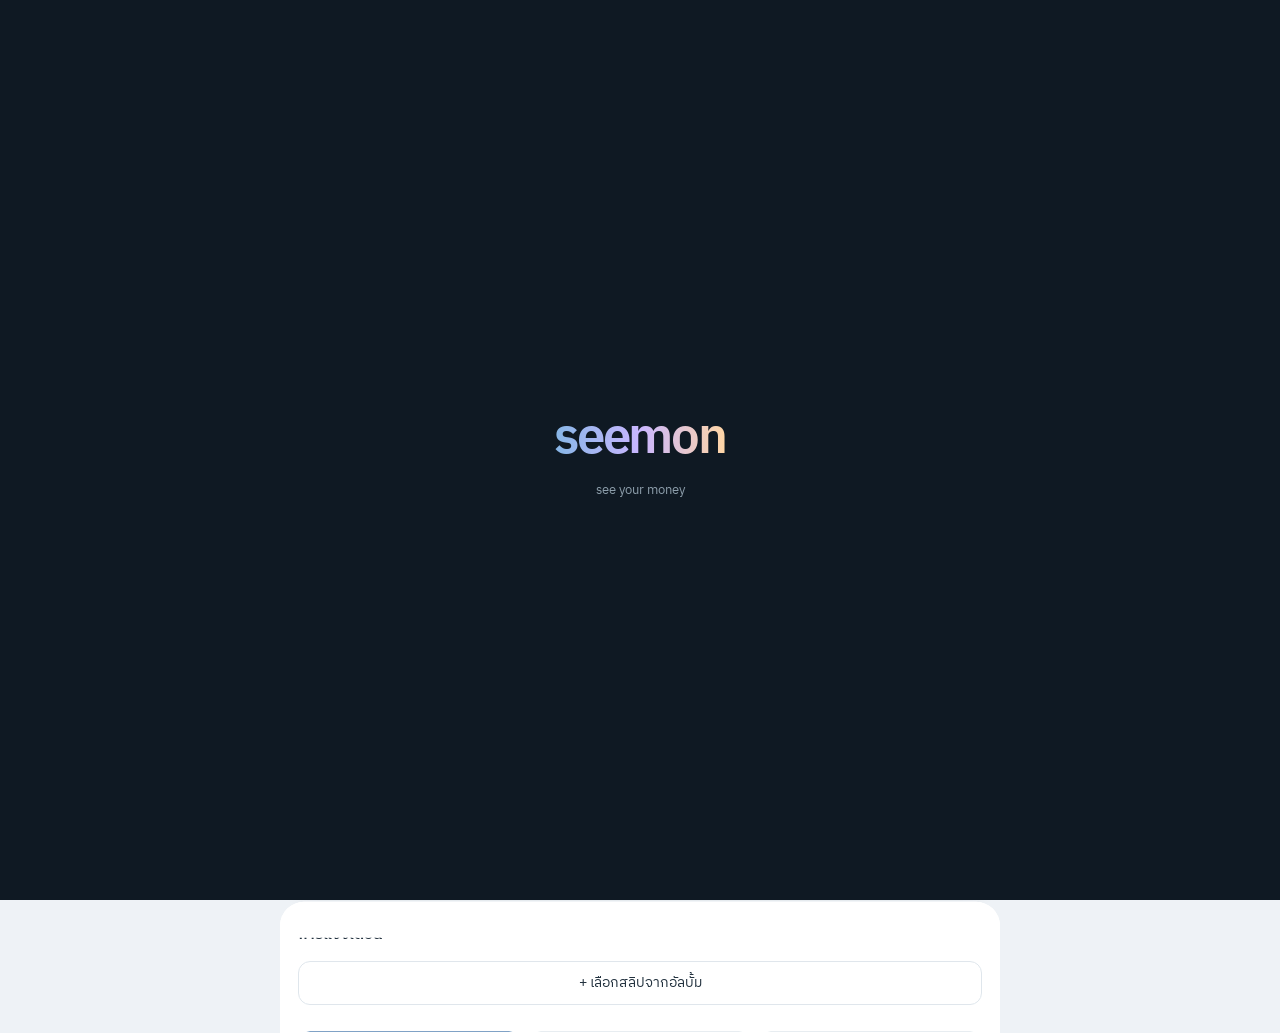
==== commit 77a7d071: "setup" ====
--- a/seemon.html
+++ b/seemon.html
@@ -135,7 +135,6 @@
   <label class="cam" for="camIn" aria-label="ถ่ายรูป"><span data-ic="cam"></span></label>
   <button data-a="nav" data-go="expense"><span data-ic="expense"></span>รายจ่าย</button>
   <button data-a="nav" data-go="more"><span data-ic="more"></span>อื่นๆ</button>
-  <button data-a="profile" aria-label="โปรไฟล์"><span data-ic="pen"></span>โปรไฟล์</button>
 </div></nav>
 <input type="file" id="camIn" class="vh" accept="image/*" capture="environment">
 <input type="file" id="albIn" class="vh" accept="image/*" multiple>
@@ -191,90 +190,12 @@
 
 <div class="sheet" id="sBk" role="dialog" aria-label="สมุดบัญชี"><h2>สมุด (กดชื่อเพื่อสลับ)</h2><small style="display:block;margin:-6px 0 10px">สมุด = แยกเงินคนละเรื่อง เช่น ส่วนตัว กลุ่ม ธุรกิจ จะได้ไม่ปนกัน</small><div id="bks"></div></div>
 <div class="sheet" id="sInv" role="dialog" aria-label="ใบกำกับภาษี"><div id="ivBody"></div></div>
-<div class="sheet" id="sProfile" role="dialog" aria-label="โปรไฟล์">
-  <h2>โปรไฟล์</h2>
-  <p id="pUser" style="margin-bottom:12px;font-weight:600;"></p>
-  <button class="primary" id="logoutBtn">ออกจากระบบ</button>
-</div>
-<div class="sheet" id="sLogin" role="dialog" aria-label="Login">
-  <h2>Login</h2>
-  <label>Username</label><input class="f" id="lUser" type="text">
-  <label>Password</label><input class="f" id="lPass" type="password">
-  <button class="primary" id="lBtn">Login</button>
-  <button class="link" id="rBtn">Register</button>
-</div>
-<div class="sheet" id="sBell" role="dialog" aria-label="การแจ้งเตือน">
-<h2>การแจ้งเตือน</h2><label class="ghost" for="albIn" data-a="alb" style="display:grid;place-items:center;color:var(--ink);cursor:pointer;margin-bottom:8px">+ เลือกสลิปจากอัลบั้ม</label><div id="nts"></div></div>
+<div class="sheet" id="sBell" role="dialog" aria-label="การแจ้งเตือน"><h2>การแจ้งเตือน</h2><label class="ghost" for="albIn" data-a="alb" style="display:grid;place-items:center;color:var(--ink);cursor:pointer;margin-bottom:8px">+ เลือกสลิปจากอัลบั้ม</label><div id="nts"></div></div>
 
 <div class="errb" id="errb" hidden data-a="errx"></div>
 <div class="sheet" id="sTut" role="dialog" aria-label="Welcome"><div id="tutBody"></div></div>
 <script>
-// --- Auth Logic ---
-async function syncData() {
-    const token = localStorage.getItem('jwt_token');
-    if (!token) return;
-    await fetch('/api/data', {
-        method: 'POST',
-        headers: { 'Content-Type': 'application/json', 'Authorization': 'Bearer ' + token },
-        body: JSON.stringify({ items, D })
-    });
-}
-async function auth(url) {
-    const username = document.getElementById('lUser').value;
-    const password = document.getElementById('lPass').value;
-    const formData = new FormData();
-    formData.append('username', username);
-    formData.append('password', password);
-    const res = await fetch(url, { method: 'POST', body: formData });
-    if (res.ok) {
-        if (url === '/token') {
-            const data = await res.json();
-            localStorage.setItem('jwt_token', data.access_token);
-            localStorage.setItem('username', username);
-            location.reload();
-        } else {
-            alert('Registered! Please login.');
-        }
-    } else {
-        alert('Error: ' + (await res.json()).detail);
-    }
-}
-document.getElementById('lBtn').onclick = () => auth('/token');
-document.getElementById('rBtn').onclick = () => auth('/register');
-
-// --- Profile UI Logic ---
-document.getElementById('logoutBtn').onclick = () => {
-    localStorage.removeItem('jwt_token');
-    localStorage.removeItem('username');
-    location.reload();
-};
-function updateProfileUI() {
-    const username = localStorage.getItem('username');
-    if (username) document.getElementById('pUser').textContent = 'ผู้ใช้: ' + username;
-}
-updateProfileUI();
-// --------------------
-
-const token = localStorage.getItem('jwt_token');
-if (!token) {
-    document.getElementById('sLogin').classList.add('open');
-    document.getElementById('scrim').classList.add('open');
-} else {
-    (async () => {
-        const res = await fetch('/api/data', { headers: { 'Authorization': 'Bearer ' + token } });
-        if (res.ok) {
-            const data = await res.json();
-            localStorage.setItem(KEY, JSON.stringify(data.items));
-            localStorage.setItem(DK, JSON.stringify(data.settings));
-            // Reload variables? The main script re-initializes them below.
-        } else {
-            localStorage.removeItem('jwt_token');
-            location.reload();
-        }
-    })();
-}
-// --- Existing script starts here ---
-const lastErr = '';
+let lastErr = '';
 window.addEventListener('error', e => { lastErr = String(e.message); const b = document.getElementById('errb'); if (b) { b.textContent = '⚠ ' + lastErr; b.hidden = false; } });
 const KEY = 'expense-tracker-v1', HK = 'et-hide', TK = 'et-theme', DK = 'et-data';
 const BASE = { expense: ['อาหาร', 'เดินทาง', 'ช้อปปิ้ง', 'บิลและค่าบริการ', 'บันเทิง', 'สุขภาพ', 'อื่นๆ'], income: ['เงินเดือน', 'ฟรีแลนซ์', 'โบนัส', 'อื่นๆ'] };
@@ -295,7 +216,7 @@
 const $ = id => document.getElementById(id), pad = n => String(n).padStart(2, '0');
 const ds = d => `${d.getFullYear()}-${pad(d.getMonth() + 1)}-${pad(d.getDate())}`, ts = d => `${pad(d.getHours())}:${pad(d.getMinutes())}`;
 const ld = (k, d) => { try { return JSON.parse(localStorage.getItem(k)) || d; } catch (e) { return d; } };
-const sv = (k, v) => { try { localStorage.setItem(k, JSON.stringify(v)); if (k === KEY || k === DK) syncData(); return true; } catch (e) { return false; } };
+const sv = (k, v) => { try { localStorage.setItem(k, JSON.stringify(v)); return true; } catch (e) { return false; } };
 const esc = s => String(s).replace(/[&<>"]/g, c => ({ '&': '&amp;', '<': '&lt;', '>': '&gt;', '"': '&quot;' }[c]));
 const m = (n, h) => h ? '฿ xxxx' : (n < 0 ? '−' : '') + '฿' + Math.abs(n).toLocaleString(LOC, { maximumFractionDigits: 2 });
 const uid = () => Date.now().toString(36) + Math.random().toString(36).slice(2, 5);
@@ -578,7 +499,6 @@
     if (g === 'home') { view = 'ov'; render(); window.scrollTo({ top: 0, behavior: 'smooth' }); }
     else if (g === 'cam') $('camIn').click();
     else if (g === 'more') { drawCats(); drawRules(); drawMx(); $('slipOK').checked = !!D.slipOK; setTab('more'); openSheet('sMore'); }
-    else if (b.dataset.a === 'profile') document.getElementById('sProfile').classList.add('open');
     else openAdd(g);
   },
   close: closeSheets,
